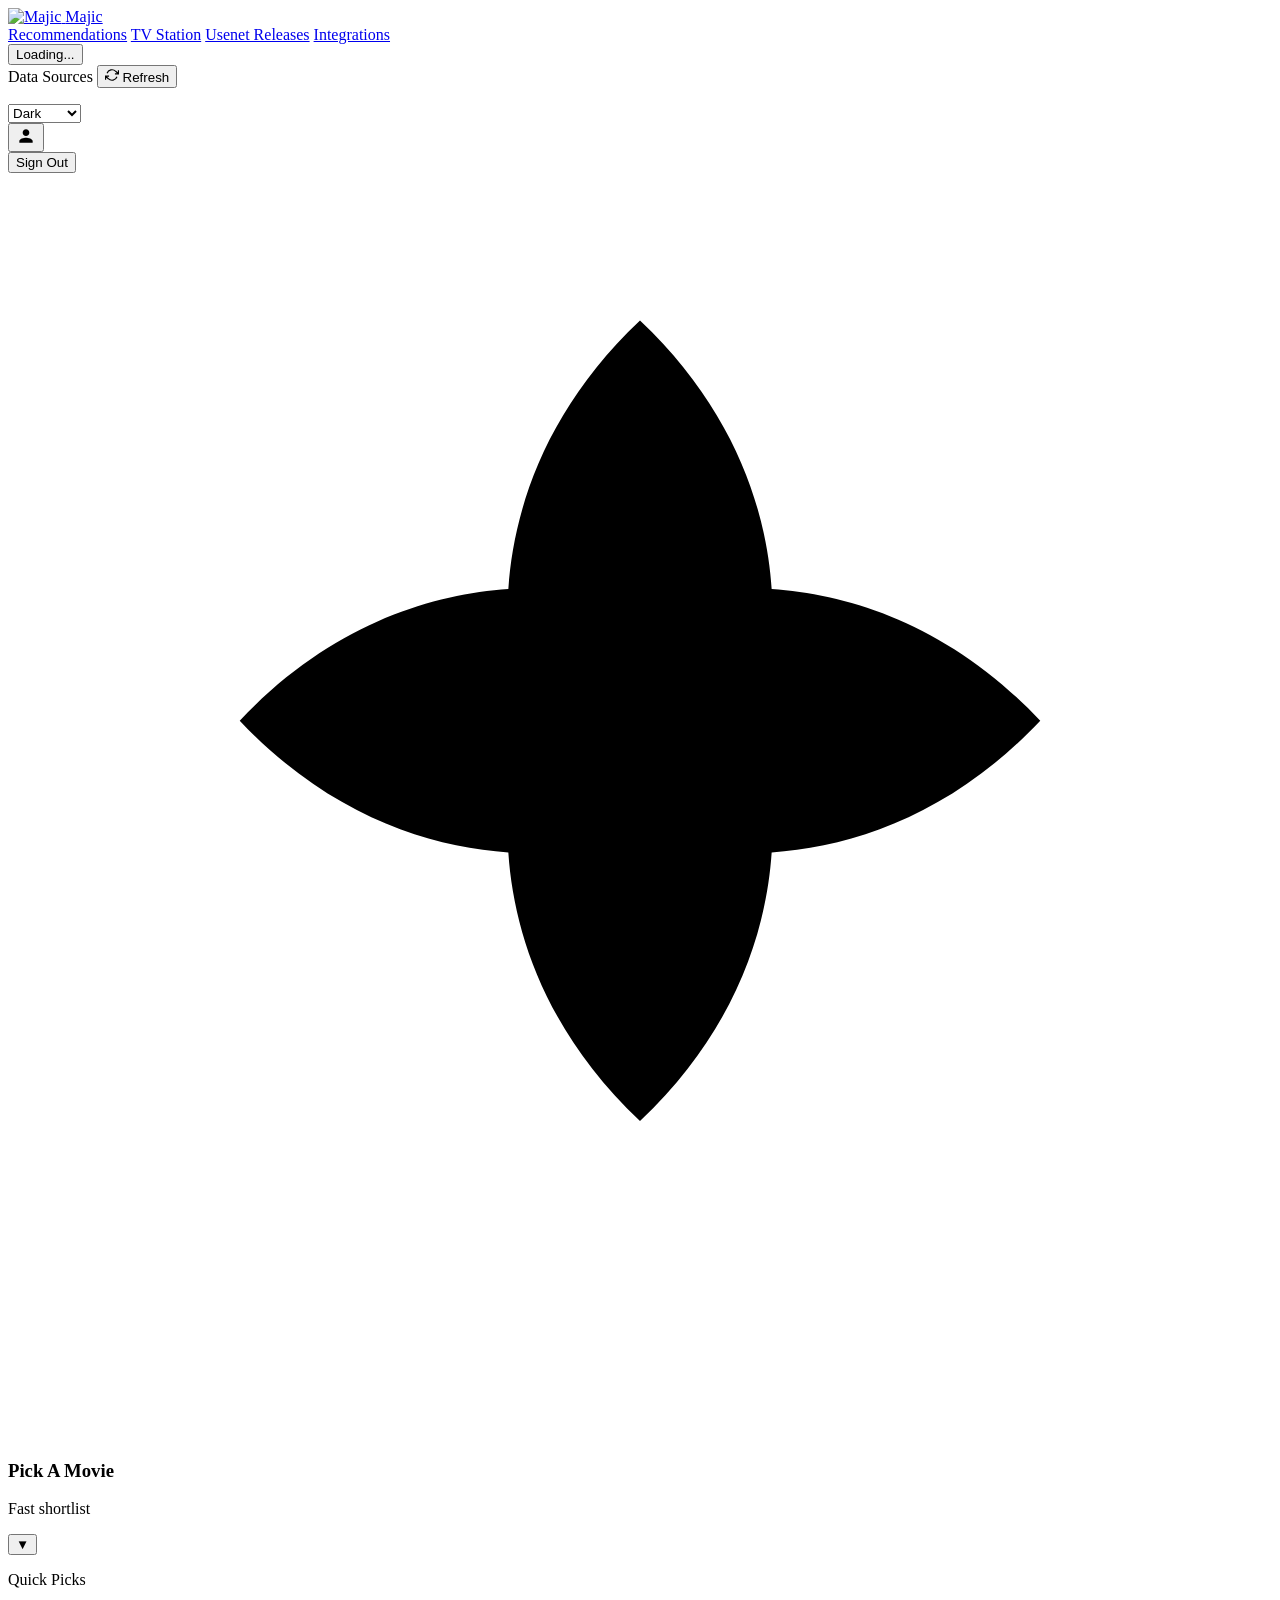
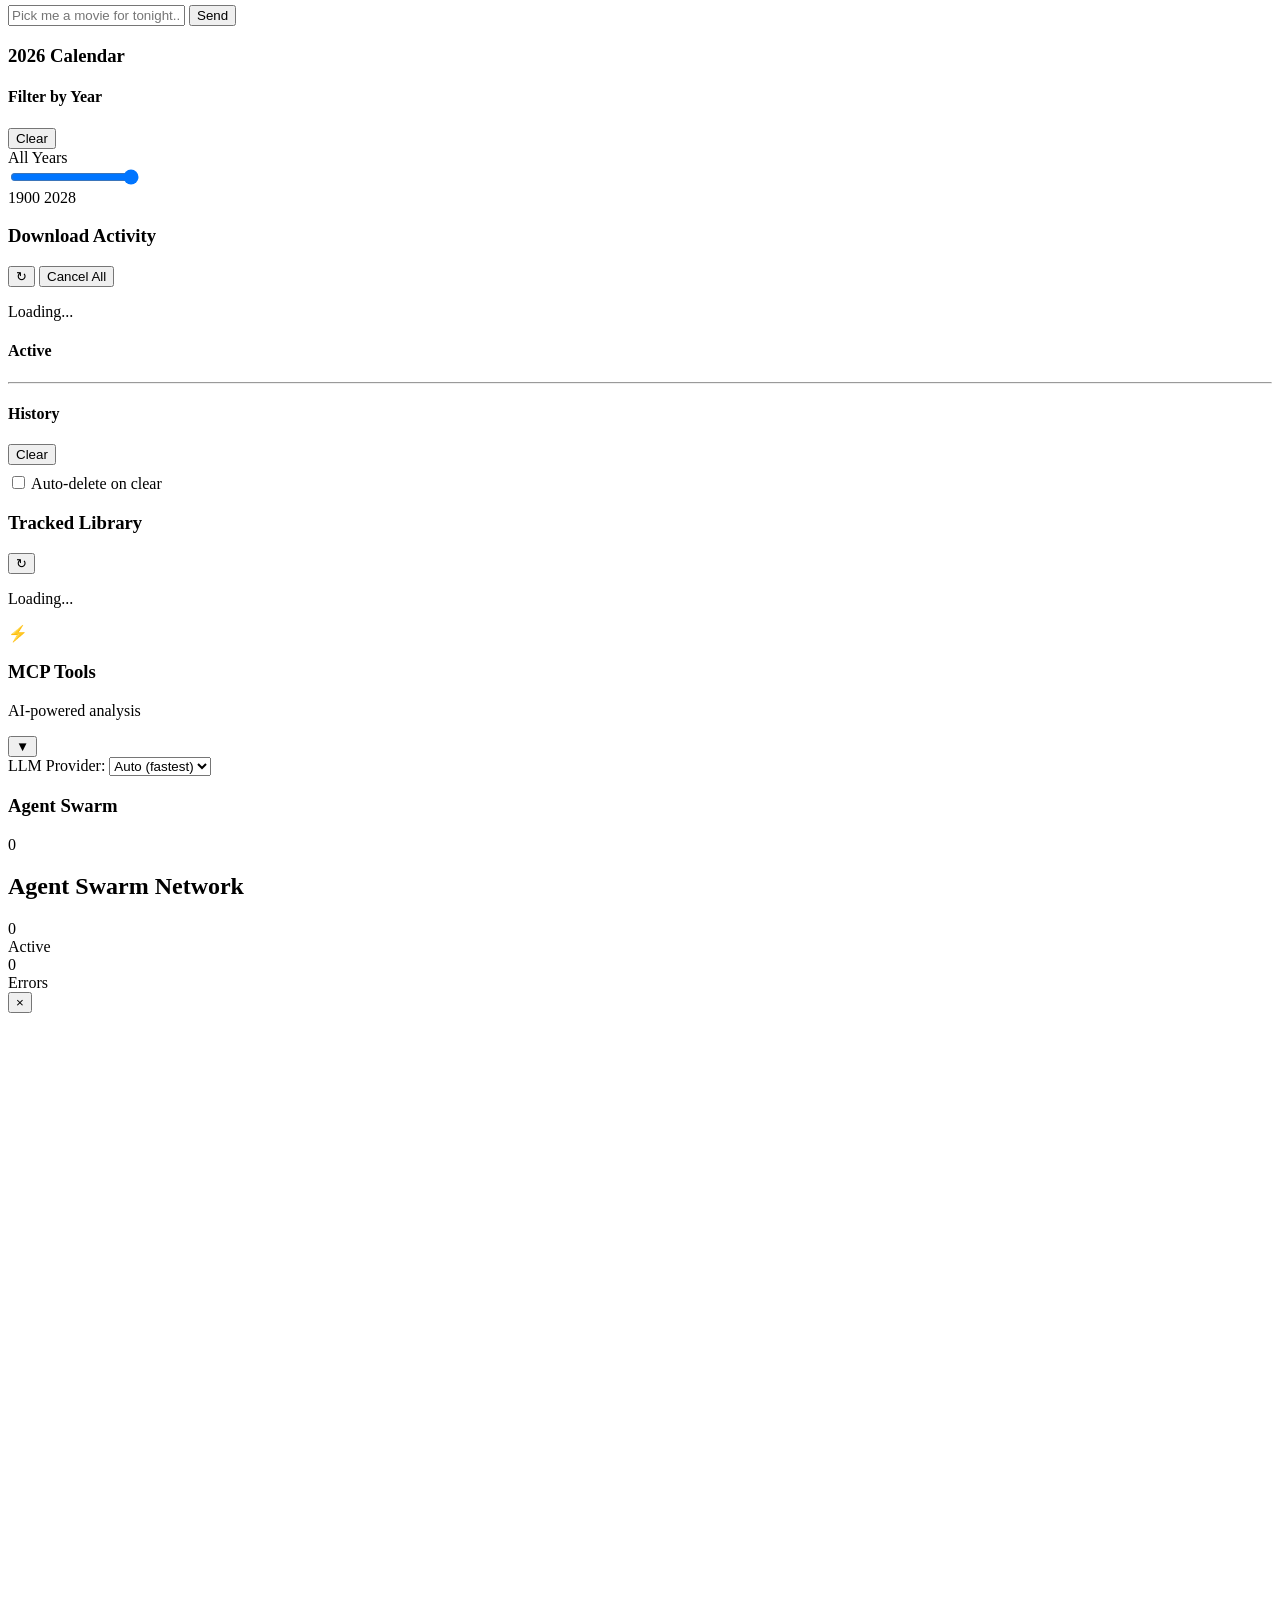
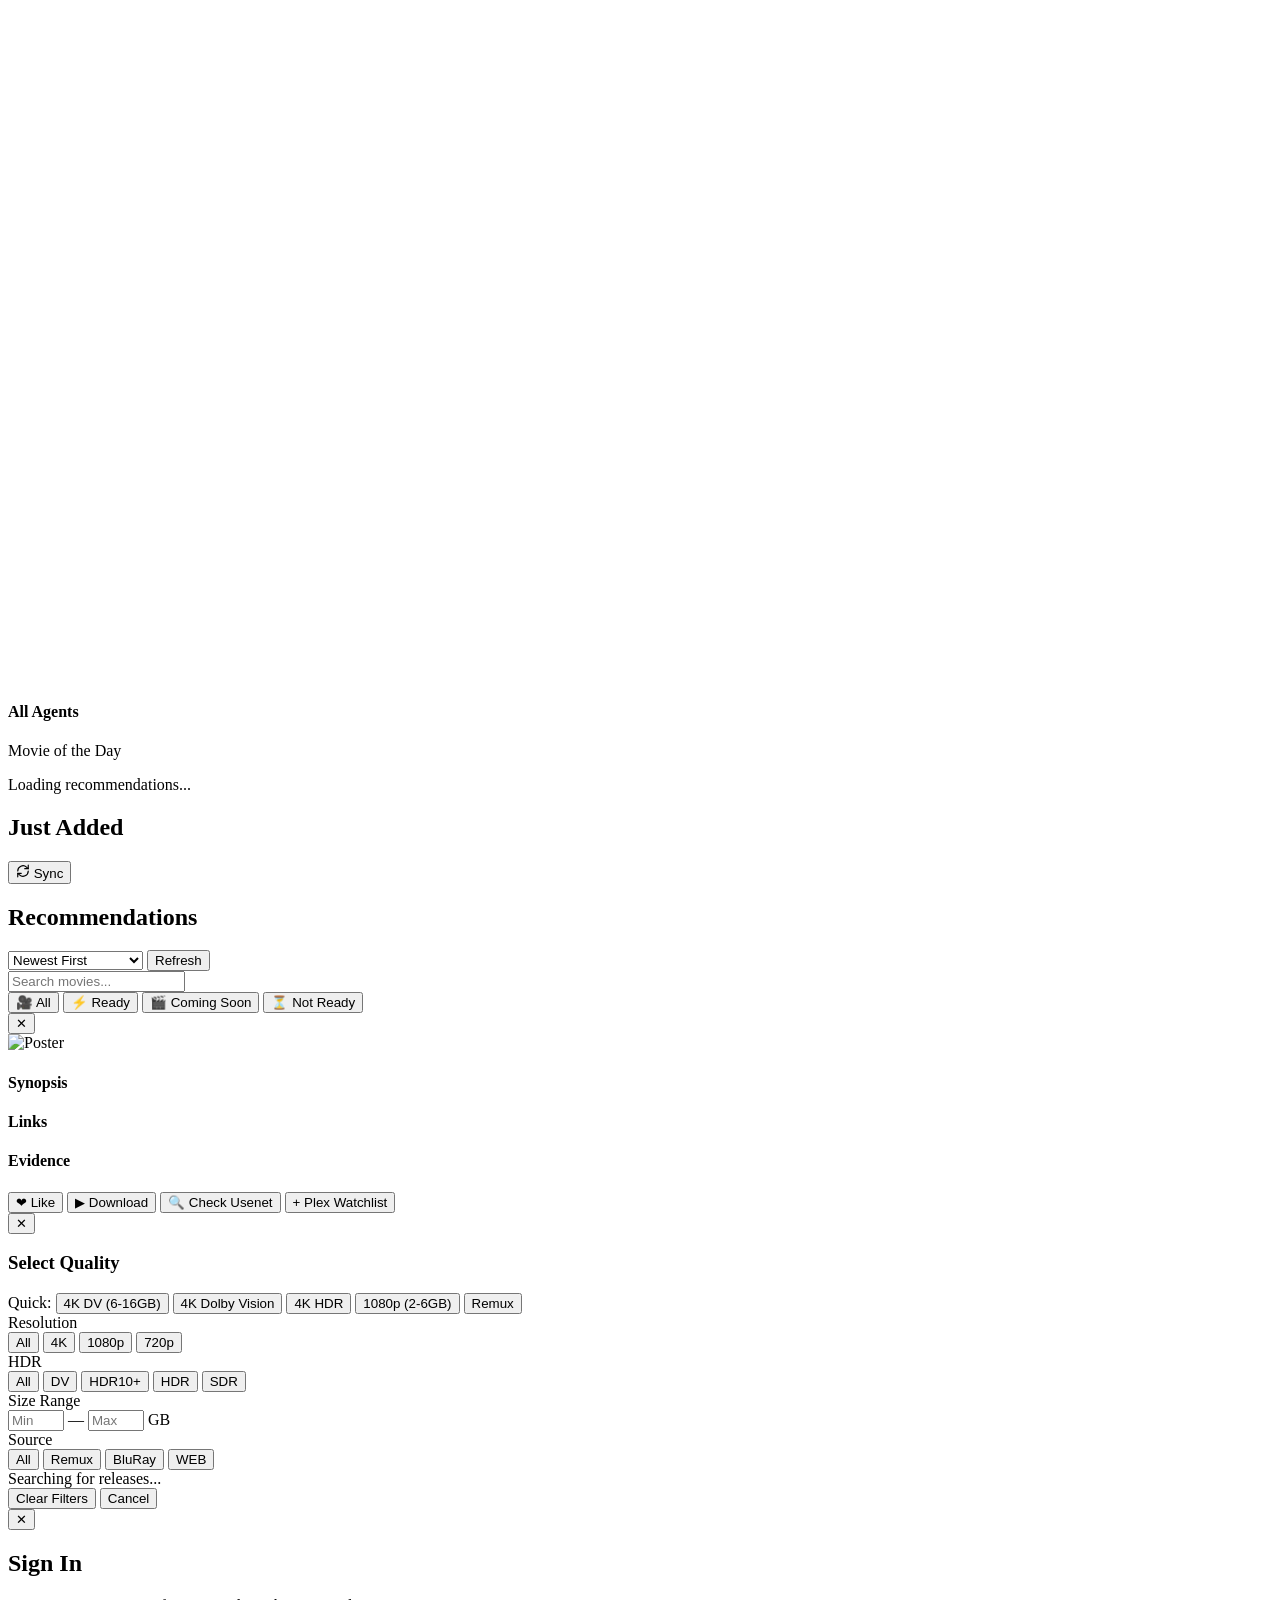
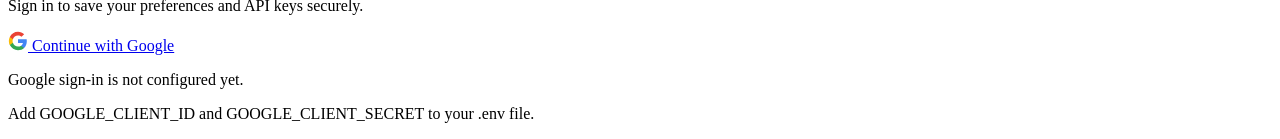
==== app/templates/index.html @ 938afbfc "Add quality selection modal and multi-source poster lookup - Download quality selection: show availa" ====
<!doctype html>
<html lang="en">
  <head>
    <meta charset="UTF-8" />
    <meta name="viewport" content="width=device-width, initial-scale=1.0" />
    <title>{{ app_title }}</title>
    <link rel="icon" type="image/svg+xml" href="/static/logo.svg?v=20260219e" />
    <link rel="preconnect" href="https://fonts.googleapis.com" />
    <link rel="preconnect" href="https://fonts.gstatic.com" crossorigin />
    <link
      href="https://fonts.googleapis.com/css2?family=Inter:wght@400;500;600;700&family=Sora:wght@400;600;700;800&family=Outfit:wght@400;500;600;700&display=swap"
      rel="stylesheet"
    />
    <link rel="stylesheet" href="/static/styles.css?v=20260228k" />
  </head>
  <body>
    <div class="app">
      <header class="nav">
        <a href="/" class="nav-brand">
          <img src="/static/logo.svg?v=20260219e" alt="Majic" class="brand-logo" />
          <span class="brand-text">Majic</span>
        </a>
        <nav class="nav-links">
          <a class="nav-link active" href="/">Recommendations</a>
          <a class="nav-link" href="/tv">TV Station</a>
          <a class="nav-link" href="/usenet">Usenet Releases</a>
          <a class="nav-link" href="/integrations">Integrations</a>
          <div class="data-freshness" id="data-freshness">
            <button class="freshness-chip" id="freshness-chip" type="button" title="Data status">
              <span class="freshness-dot"></span>
              <span class="freshness-label" id="freshness-label">Loading...</span>
            </button>
            <div class="freshness-dropdown hidden" id="freshness-dropdown">
              <div class="freshness-header">
                <span>Data Sources</span>
                <button class="btn btn-sm btn-ghost freshness-refresh-btn" id="freshness-refresh-btn" type="button" title="Refresh all data">
                  <svg viewBox="0 0 24 24" width="14" height="14" fill="none" stroke="currentColor" stroke-width="2">
                    <path d="M23 4v6h-6M1 20v-6h6M3.51 9a9 9 0 0114.85-3.36L23 10M1 14l4.64 4.36A9 9 0 0020.49 15"/>
                  </svg>
                  <span>Refresh</span>
                </button>
              </div>
              <ul class="freshness-sources" id="freshness-sources"></ul>
            </div>
          </div>
          <select class="theme-select" id="theme-select" aria-label="Theme">
            <option value="dark">Dark</option>
            <option value="midnight">Midnight</option>
            <option value="ocean">Ocean</option>
            <option value="forest">Forest</option>
            <option value="sunset">Sunset</option>
            <option value="light">Light</option>
            <option value="aurora">Aurora</option>
            <option value="ember">Ember</option>
            <option value="slate">Slate</option>
            <option value="noir">Noir</option>
            <option value="cobalt">Cobalt</option>
            <option value="rose">Rose</option>
            <option value="ice">Ice</option>
          </select>
          <div class="user-menu" id="user-menu">
            <button class="user-avatar-btn" id="login-btn" type="button" title="Sign In">
              <svg viewBox="0 0 24 24" width="20" height="20" fill="currentColor">
                <path d="M12 12c2.21 0 4-1.79 4-4s-1.79-4-4-4-4 1.79-4 4 1.79 4 4 4zm0 2c-2.67 0-8 1.34-8 4v2h16v-2c0-2.66-5.33-4-8-4z"/>
              </svg>
            </button>
            <div class="user-dropdown hidden" id="user-dropdown">
              <span class="user-name" id="user-name"></span>
              <button class="btn btn-ghost btn-sm" id="logout-btn" type="button">Sign Out</button>
            </div>
          </div>
        </nav>
      </header>

      <div id="radarr-status" class="status-banner"></div>
      <div id="api-stats" class="api-stats" hidden>
        <div class="api-stats-header">
          <span id="api-stats-text">Loading...</span>
          <span class="api-stats-legend">
            <span class="legend-item"><span class="pulse-dot done"></span> Loaded</span>
            <span class="legend-item"><span class="pulse-dot fetching"></span> Fetching</span>
            <span class="legend-item"><span class="pulse-dot failed"></span> Missing</span>
          </span>
        </div>
        <div id="api-stats-details" class="api-stats-details" hidden></div>
      </div>

      <div class="layout">
        <aside class="sidebar">
          <section class="card ai-chat-card" id="ai-chat-card">
            <div class="card-header ai-chat-header" id="ai-chat-toggle">
              <div class="ai-chat-title">
                <span class="ai-chat-icon" aria-hidden="true">
                  <svg viewBox="0 0 24 24" role="img" focusable="false">
                    <path d="M12 2.8c1.8 1.7 2.4 3.6 2.5 5.1 1.5.1 3.4.7 5.1 2.5-1.7 1.8-3.6 2.4-5.1 2.5-.1 1.5-.7 3.4-2.5 5.1-1.8-1.7-2.4-3.6-2.5-5.1-1.5-.1-3.4-.7-5.1-2.5 1.7-1.8 3.6-2.4 5.1-2.5.1-1.5.7-3.4 2.5-5.1Z" />
                  </svg>
                </span>
                <div class="ai-chat-heading">
                  <h3>Pick A Movie</h3>
                  <p>Fast shortlist</p>
                </div>
                <span id="ai-status" class="ai-status-badge"></span>
              </div>
              <button class="ai-chat-expand-btn" id="ai-expand-btn" type="button" title="Toggle chat">
                <span class="expand-icon">▼</span>
              </button>
            </div>
            <div class="ai-chat-body" id="ai-chat-body">
              <div class="ai-chat-suggestions-wrap">
                <p class="ai-suggestions-label">Quick Picks</p>
                <div id="ai-suggestion-chips" class="ai-suggestion-chips"></div>
              </div>
              <div id="ai-featured-movie" class="ai-featured-movie" hidden></div>
              <div id="ai-chat-messages" class="ai-chat-messages"></div>
              <div class="ai-chat-input-wrapper">
                <input type="text" id="ai-chat-input" class="ai-chat-input" placeholder="Pick me a movie for tonight..." />
                <button id="ai-chat-send" class="btn btn-primary btn-sm" type="button">Send</button>
              </div>
            </div>
          </section>

          <section class="card">
            <div class="card-header">
              <h3>2026 Calendar</h3>
            </div>
            <div id="release-calendar" class="calendar"></div>
          </section>

          <section class="discover-panel">
            <div id="mood-chips" class="mood-scroll"></div>

            <!-- Year Picker -->
            <div class="year-picker" id="year-picker">
              <div class="year-picker-header">
                <h4>Filter by Year</h4>
                <button type="button" id="clear-year-btn" class="btn btn-ghost btn-sm">Clear</button>
              </div>
              <div class="year-display" id="year-display">All Years</div>
              <div class="year-slider-wrap">
                <input type="range" id="year-slider" min="1900" max="2028" value="2028" step="1" />
                <div class="year-slider-labels">
                  <span>1900</span>
                  <span id="year-slider-max-label">2028</span>
                </div>
              </div>
            </div>

            <!-- Hidden inputs for compatibility -->
            <input id="year-from" type="hidden" />
            <input id="year-to" type="hidden" />
            <input id="min-score" type="hidden" value="0" />
            <input id="count" type="hidden" value="200" />
            <input id="genre-filter" type="hidden" />
            <div id="home-source-filters" style="display:none;"></div>
            <button id="clear-all-filters" type="button" style="display:none;"></button>
            <span id="score-display" style="display:none;">Any</span>
          </section>

          <section class="card">
            <div class="card-header">
              <h3>Download Activity</h3>
              <div class="header-actions">
                <button id="refresh-downloads" class="btn-icon" type="button" title="Refresh">
                  ↻
                </button>
                <button id="cancel-all-downloads" class="btn btn-danger btn-sm" type="button">Cancel All</button>
              </div>
            </div>

            <p id="download-health" class="meta">Loading...</p>

            <div id="disk-space-container" class="disk-space-container"></div>

            <h4>Active</h4>
            <ul id="active-downloads" class="download-list"></ul>

            <hr class="divider" />

            <div class="card-header" style="margin-bottom: 8px;">
              <h4>History</h4>
              <button id="clear-download-history" class="btn btn-ghost btn-sm" type="button">Clear</button>
            </div>

            <label class="checkbox-label" for="auto-delete-on-clear">
              <input id="auto-delete-on-clear" type="checkbox" />
              Auto-delete on clear
            </label>
            <ul id="download-history" class="download-list small"></ul>
          </section>

          <section class="card">
            <div class="card-header">
              <h3>Tracked Library</h3>
              <button id="refresh-monitored" class="btn-icon" type="button" title="Refresh">↻</button>
            </div>
            <p id="monitored-status" class="meta">Loading...</p>
            <ul id="monitored-list" class="download-list"></ul>
          </section>

          <section class="card mcp-card" id="mcp-card">
            <div class="card-header mcp-header" id="mcp-toggle">
              <div class="mcp-title">
                <span class="mcp-icon" aria-hidden="true">⚡</span>
                <div class="mcp-heading">
                  <h3>MCP Tools</h3>
                  <p class="mcp-subtitle">AI-powered analysis</p>
                </div>
                <span id="mcp-status" class="mcp-status-badge"></span>
              </div>
              <button class="mcp-expand-btn" id="mcp-expand-btn" type="button" title="Toggle MCP panel">
                <span class="expand-icon">▼</span>
              </button>
            </div>
            <div class="mcp-body" id="mcp-body">
              <div class="mcp-provider-row">
                <label for="mcp-provider-select">LLM Provider:</label>
                <select id="mcp-provider-select" class="mcp-provider-select">
                  <option value="auto">Auto (fastest)</option>
                </select>
              </div>
              <div class="mcp-tools-grid" id="mcp-tools-grid"></div>
              <div class="mcp-result" id="mcp-result" hidden>
                <div class="mcp-result-header">
                  <span class="mcp-result-title" id="mcp-result-title"></span>
                  <button type="button" class="mcp-result-close" id="mcp-result-close">×</button>
                </div>
                <div class="mcp-result-content" id="mcp-result-content"></div>
              </div>
            </div>
          </section>

          <!-- MCP Tool Modal -->
          <div class="mcp-modal" id="mcp-modal" hidden>
            <div class="mcp-modal-backdrop" id="mcp-modal-backdrop"></div>
            <div class="mcp-modal-dialog">
              <div class="mcp-modal-header">
                <span class="mcp-modal-icon" id="mcp-modal-icon"></span>
                <h3 id="mcp-modal-title"></h3>
                <button type="button" class="mcp-modal-close" id="mcp-modal-close">×</button>
              </div>
              <p class="mcp-modal-desc" id="mcp-modal-desc"></p>
              <form id="mcp-modal-form" class="mcp-modal-form">
                <div id="mcp-modal-params"></div>
                <div class="mcp-modal-actions">
                  <button type="button" class="btn btn-ghost" id="mcp-modal-cancel">Cancel</button>
                  <button type="submit" class="btn btn-primary" id="mcp-modal-submit">
                    <span class="mcp-submit-text">Run</span>
                    <span class="mcp-submit-spinner" hidden></span>
                  </button>
                </div>
              </form>
            </div>
          </div>

          <section class="card swarm-card" id="swarm-card">
            <div class="card-header">
              <h3>Agent Swarm</h3>
              <span class="swarm-count" id="swarm-count">0</span>
            </div>
            <div class="swarm-preview" id="swarm-preview"></div>
            <span id="generated-at" class="meta"></span>
          </section>
        </aside>

        <!-- Swarm Modal -->
        <div class="swarm-modal" id="swarm-modal">
          <div class="swarm-modal-backdrop" id="swarm-modal-backdrop"></div>
          <div class="swarm-modal-content">
            <div class="swarm-modal-header">
              <h2>Agent Swarm Network</h2>
              <div class="swarm-stats">
                <div class="stat">
                  <div class="stat-value success" id="swarm-success-count">0</div>
                  <div class="stat-label">Active</div>
                </div>
                <div class="stat">
                  <div class="stat-value error" id="swarm-error-count">0</div>
                  <div class="stat-label">Errors</div>
                </div>
              </div>
              <button class="swarm-modal-close" id="swarm-modal-close">&times;</button>
            </div>
            <div class="swarm-modal-body">
              <div class="swarm-visualization">
                <svg id="swarm-map" viewBox="0 0 800 800" role="img" aria-label="Agent swarm visualization"></svg>
              </div>
              <div class="swarm-agent-list">
                <h4>All Agents</h4>
                <div id="agent-log"></div>
              </div>
            </div>
          </div>
        </div>

        <main class="main">
          <div id="now-downloading" class="now-downloading hidden"></div>

          <section class="hero">
            <div class="hero-bg" id="hero-backdrop"></div>
            <div class="hero-content">
              <span class="hero-label">Movie of the Day</span>
              <div id="movie-day-content" class="hero-movie-content">
                <p class="meta">Loading recommendations...</p>
              </div>
            </div>
          </section>

          <!-- Just Added Section -->
          <section class="card just-added-section" id="just-added-section">
            <div class="card-header">
              <h2>Just Added</h2>
              <div class="header-actions">
                <span class="meta" id="just-added-date"></span>
                <button id="just-added-sync-btn" class="btn btn-sm btn-ghost" title="Sync now">
                  <svg class="sync-icon" width="14" height="14" viewBox="0 0 24 24" fill="none" stroke="currentColor" stroke-width="2" stroke-linecap="round" stroke-linejoin="round">
                    <path d="M21 2v6h-6"></path>
                    <path d="M3 12a9 9 0 0 1 15-6.7L21 8"></path>
                    <path d="M3 22v-6h6"></path>
                    <path d="M21 12a9 9 0 0 1-15 6.7L3 16"></path>
                  </svg>
                  <span class="sync-text">Sync</span>
                </button>
              </div>
            </div>
            <div id="just-added-grid" class="movie-grid movie-grid-small"></div>
          </section>

          <section class="card">
            <div class="card-header">
              <h2>Recommendations</h2>
              <span class="loading-indicator" id="rec-loading" style="display: none;">Loading...</span>
              <div class="header-actions">
                <select id="sort-select" class="theme-select" aria-label="Sort by">
                  <option value="year-desc" selected>Newest First</option>
                  <option value="random">Shuffle</option>
                  <option value="year-asc">Oldest First</option>
                  <option value="release-upcoming">Upcoming Soonest</option>
                  <option value="release-current">Released Newest</option>
                  <option value="score-desc">Score ↓</option>
                  <option value="score-asc">Score ↑</option>
                  <option value="title-asc">Title A–Z</option>
                  <option value="title-desc">Title Z–A</option>
                  <option value="rating-desc">Rating ↓</option>
                </select>
                <button id="refresh" class="btn btn-ghost" type="button">Refresh</button>
              </div>
            </div>

            <div class="search-wrapper search-main">
              <input id="movie-search" type="search" class="search-input" placeholder="Search movies..." autocomplete="off" />
              <div id="search-results" class="search-dropdown"></div>
            </div>

            <div class="availability-filters" id="availability-filters">
              <button type="button" class="availability-toggle active" data-filter="all">
                🎥 All
              </button>
              <button type="button" class="availability-toggle" data-filter="ready">
                <span class="toggle-icon">⚡</span>
                Ready
              </button>
              <button type="button" class="availability-toggle" data-filter="unreleased">
                <span class="toggle-icon">🎬</span>
                Coming Soon
              </button>
              <button type="button" class="availability-toggle" data-filter="unavailable">
                <span class="toggle-icon">⏳</span>
                Not Ready
              </button>
            </div>

            <div class="results-header" id="results-header">
              <span class="results-count" id="results-count"></span>
              <button type="button" class="load-all-btn" id="load-all-btn" style="display: none;">Load All</button>
            </div>

            <div id="recommendations" class="movie-grid"></div>
          </section>
        </main>
      </div>
    </div>

    <template id="rec-card-template">
      <article class="flip-card">
        <div class="flip-card-inner">
          <div class="flip-card-front">
            <img class="cover-image" alt="Movie poster" loading="lazy" />
            <div class="cover-fallback">
              <span class="cover-monogram">MV</span>
              <span class="cover-year">----</span>
            </div>
            <div class="flip-front-score score-badge score"></div>
            <div class="flip-front-overlay">
              <div class="flip-front-title title"></div>
              <p class="flip-front-meta meta"></p>
              <div class="source-origin front-source-origin"></div>
            </div>
          </div>
          <div class="flip-card-back">
            <div class="flip-back-header">
              <div class="title clickable-title"></div>
              <div class="score-badge score back-score"></div>
            </div>
            <p class="meta back-meta"></p>
            <div class="source-origin back-source-origin"></div>
            <ul class="source-links"></ul>
            <div class="back-text-scroll">
              <p class="explanation"></p>
              <ul class="back-dates"></ul>
              <p class="overview"></p>
              <ul class="reasons"></ul>
            </div>
            <div class="movie-actions">
              <button type="button" class="btn btn-success like">❤ Like</button>
              <button type="button" class="btn btn-ghost download">▶ Download</button>
            </div>
          </div>
        </div>
      </article>
    </template>

    <div id="movie-modal" class="modal hidden" aria-hidden="true">
      <div class="modal-backdrop"></div>
      <div class="modal-dialog">
        <button class="modal-close" type="button" aria-label="Close">✕</button>
        <div class="modal-body">
          <div class="modal-poster">
            <img id="modal-poster-img" alt="Poster" />
          </div>
          <div class="modal-content">
            <h2 id="modal-title"></h2>
            <p id="modal-meta" class="meta"></p>
            <div id="modal-score" class="hero-score"></div>
            <div id="modal-highlights" class="modal-highlights"></div>

            <h4>Synopsis</h4>
            <p id="modal-overview" class="hero-summary"></p>

            <h4>Links</h4>
            <div id="modal-source-links" class="link-buttons modal-source-buttons"></div>

            <h4>Evidence</h4>
            <ul id="modal-evidence" class="modal-evidence"></ul>

            <div class="modal-actions">
              <button id="modal-like" class="btn btn-success" type="button">❤ Like</button>
              <button id="modal-download" class="btn btn-ghost" type="button">▶ Download</button>
              <button id="modal-check-usenet" class="btn btn-ghost btn-check" type="button">🔍 Check Usenet</button>
              <button id="modal-plex-watchlist" class="btn btn-ghost btn-plex" type="button">+ Plex Watchlist</button>
              <button id="modal-delete" class="btn btn-ghost btn-danger" type="button" style="display:none;">🗑 Delete</button>
            </div>
          </div>
        </div>
      </div>
    </div>

    <!-- Quality Selection Modal -->
    <div id="quality-modal" class="modal hidden" aria-hidden="true">
      <div class="modal-backdrop"></div>
      <div class="modal-dialog quality-modal-content">
        <button class="modal-close" type="button" aria-label="Close">✕</button>
        <div class="modal-body">
          <div class="quality-modal-header">
            <div>
              <h3 id="quality-modal-title" class="quality-modal-title">Select Quality</h3>
              <p id="quality-modal-subtitle" class="quality-modal-subtitle"></p>
            </div>
          </div>

          <!-- Quality Presets -->
          <div class="quality-presets">
            <span class="quality-presets-label">Quick:</span>
            <button type="button" class="quality-preset-btn" data-preset="4k-dv-small">4K DV (6-16GB)</button>
            <button type="button" class="quality-preset-btn" data-preset="4k-dv">4K Dolby Vision</button>
            <button type="button" class="quality-preset-btn" data-preset="4k-hdr">4K HDR</button>
            <button type="button" class="quality-preset-btn" data-preset="1080p-small">1080p (2-6GB)</button>
            <button type="button" class="quality-preset-btn" data-preset="remux">Remux</button>
          </div>

          <!-- Quality Filters -->
          <div class="quality-filters">
            <div class="quality-filter-row">
              <div class="quality-filter-group">
                <label>Resolution</label>
                <div class="quality-filter-buttons" id="quality-res-filter">
                  <button type="button" class="quality-filter-btn active" data-value="all">All</button>
                  <button type="button" class="quality-filter-btn" data-value="2160p">4K</button>
                  <button type="button" class="quality-filter-btn" data-value="1080p">1080p</button>
                  <button type="button" class="quality-filter-btn" data-value="720p">720p</button>
                </div>
              </div>
              <div class="quality-filter-group">
                <label>HDR</label>
                <div class="quality-filter-buttons" id="quality-hdr-filter">
                  <button type="button" class="quality-filter-btn active" data-value="all">All</button>
                  <button type="button" class="quality-filter-btn" data-value="dv">DV</button>
                  <button type="button" class="quality-filter-btn" data-value="hdr10plus">HDR10+</button>
                  <button type="button" class="quality-filter-btn" data-value="hdr">HDR</button>
                  <button type="button" class="quality-filter-btn" data-value="sdr">SDR</button>
                </div>
              </div>
            </div>
            <div class="quality-filter-row">
              <div class="quality-filter-group quality-filter-size">
                <label>Size Range</label>
                <div class="quality-size-inputs">
                  <input type="number" id="quality-size-min" placeholder="Min" min="0" max="500" step="1" />
                  <span class="quality-size-separator">—</span>
                  <input type="number" id="quality-size-max" placeholder="Max" min="0" max="500" step="1" />
                  <span class="quality-size-unit">GB</span>
                </div>
              </div>
              <div class="quality-filter-group">
                <label>Source</label>
                <div class="quality-filter-buttons" id="quality-source-filter">
                  <button type="button" class="quality-filter-btn active" data-value="all">All</button>
                  <button type="button" class="quality-filter-btn" data-value="remux">Remux</button>
                  <button type="button" class="quality-filter-btn" data-value="bluray">BluRay</button>
                  <button type="button" class="quality-filter-btn" data-value="web">WEB</button>
                </div>
              </div>
            </div>
          </div>

          <div id="quality-releases-container">
            <div class="quality-loading">Searching for releases...</div>
          </div>
          <div class="quality-modal-footer">
            <div id="quality-footer-info" class="quality-footer-info"></div>
            <div class="quality-footer-actions">
              <button id="quality-clear-filters" class="quality-cancel-btn" type="button">Clear Filters</button>
              <button id="quality-cancel-btn" class="quality-cancel-btn" type="button">Cancel</button>
            </div>
          </div>
        </div>
      </div>
    </div>

    <!-- Login Modal -->
    <div id="login-modal" class="modal hidden" aria-hidden="true">
      <div class="modal-backdrop"></div>
      <div class="modal-dialog modal-sm">
        <button class="modal-close" type="button" aria-label="Close">✕</button>
        <div class="modal-body login-modal-body">
          <h2>Sign In</h2>
          <p class="meta">Sign in to save your preferences and API keys securely.</p>

          <div id="google-login-section" class="login-section">
            <a href="/api/auth/google/login" class="btn btn-google">
              <svg viewBox="0 0 24 24" width="20" height="20">
                <path fill="#4285F4" d="M22.56 12.25c0-.78-.07-1.53-.2-2.25H12v4.26h5.92c-.26 1.37-1.04 2.53-2.21 3.31v2.77h3.57c2.08-1.92 3.28-4.74 3.28-8.09z"/>
                <path fill="#34A853" d="M12 23c2.97 0 5.46-.98 7.28-2.66l-3.57-2.77c-.98.66-2.23 1.06-3.71 1.06-2.86 0-5.29-1.93-6.16-4.53H2.18v2.84C3.99 20.53 7.7 23 12 23z"/>
                <path fill="#FBBC05" d="M5.84 14.09c-.22-.66-.35-1.36-.35-2.09s.13-1.43.35-2.09V7.07H2.18C1.43 8.55 1 10.22 1 12s.43 3.45 1.18 4.93l2.85-2.22.81-.62z"/>
                <path fill="#EA4335" d="M12 5.38c1.62 0 3.06.56 4.21 1.64l3.15-3.15C17.45 2.09 14.97 1 12 1 7.7 1 3.99 3.47 2.18 7.07l3.66 2.84c.87-2.6 3.3-4.53 6.16-4.53z"/>
              </svg>
              Continue with Google
            </a>
          </div>

          <div id="google-not-configured" class="login-section hidden">
            <p class="meta">Google sign-in is not configured yet.</p>
            <p class="meta">Add GOOGLE_CLIENT_ID and GOOGLE_CLIENT_SECRET to your .env file.</p>
          </div>
        </div>
      </div>
    </div>

    <script src="/static/app.js?v=20260228k" defer></script>
  </body>
</html>
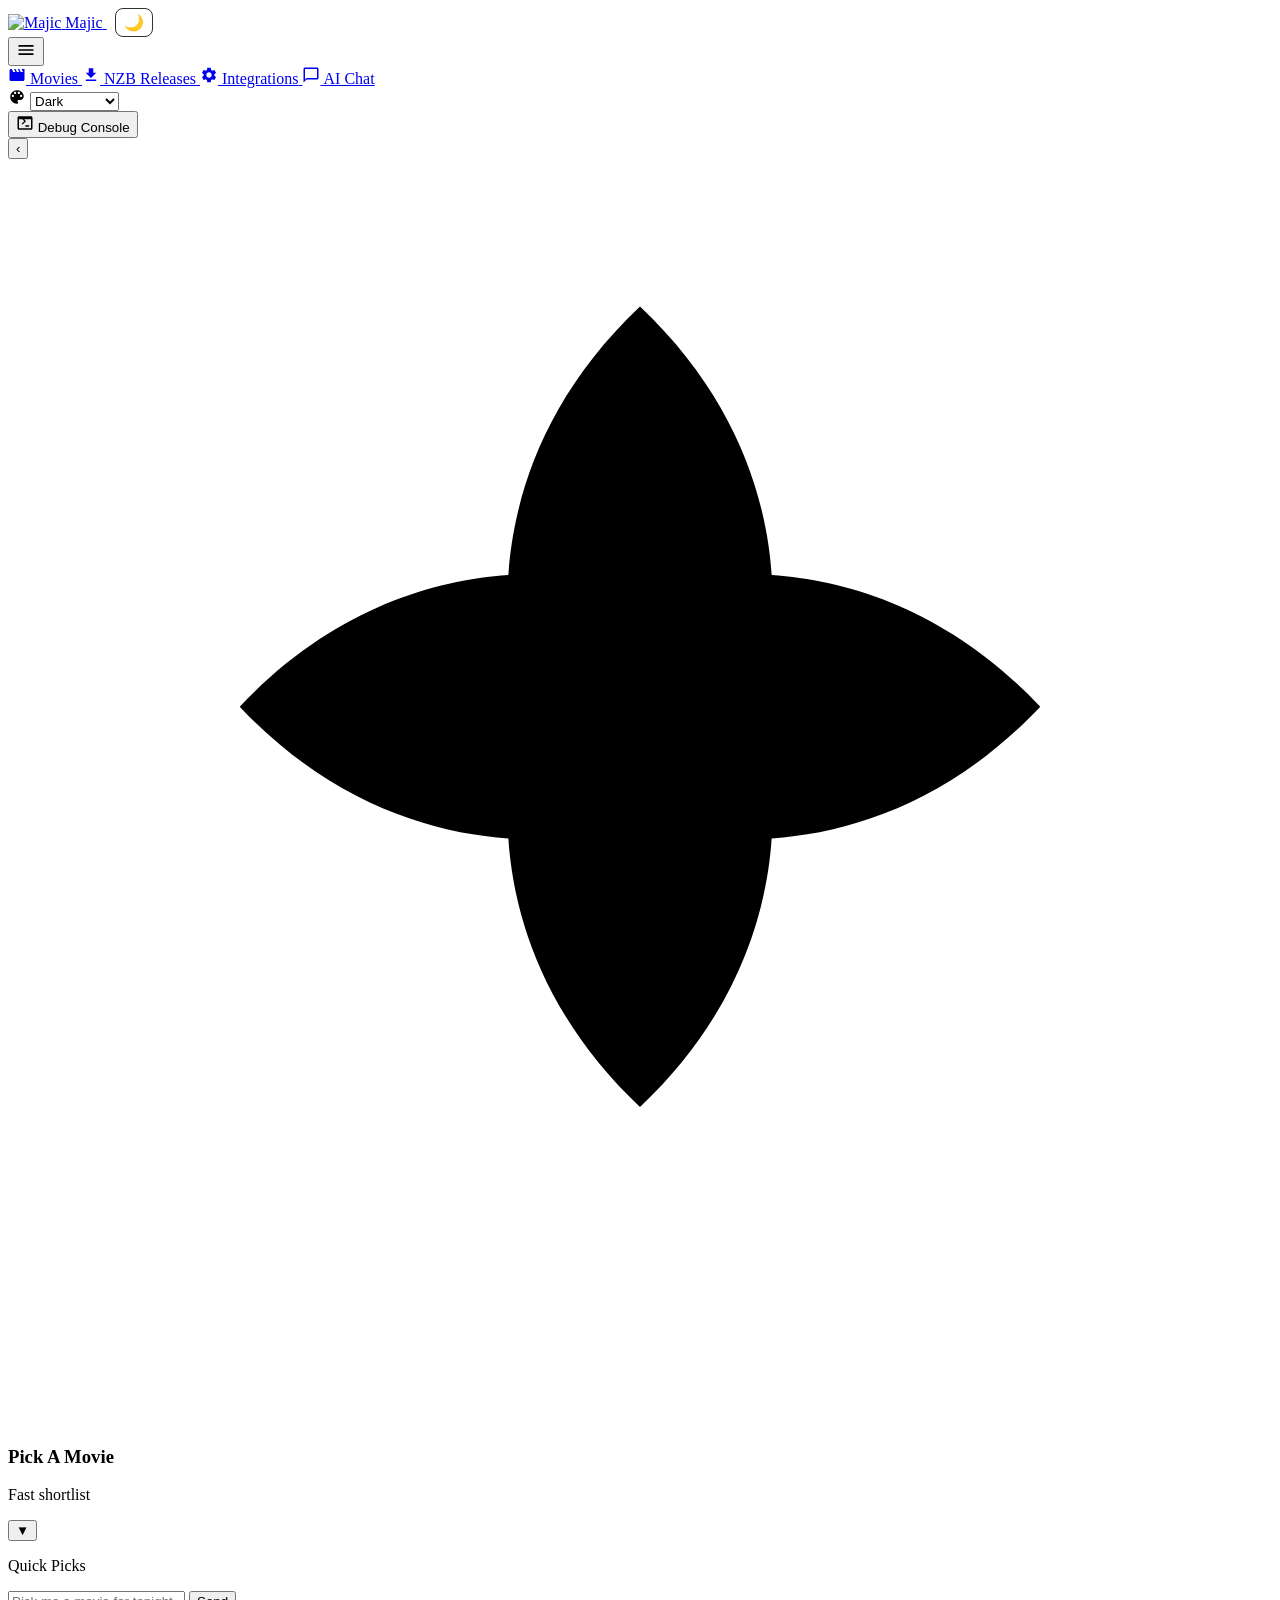
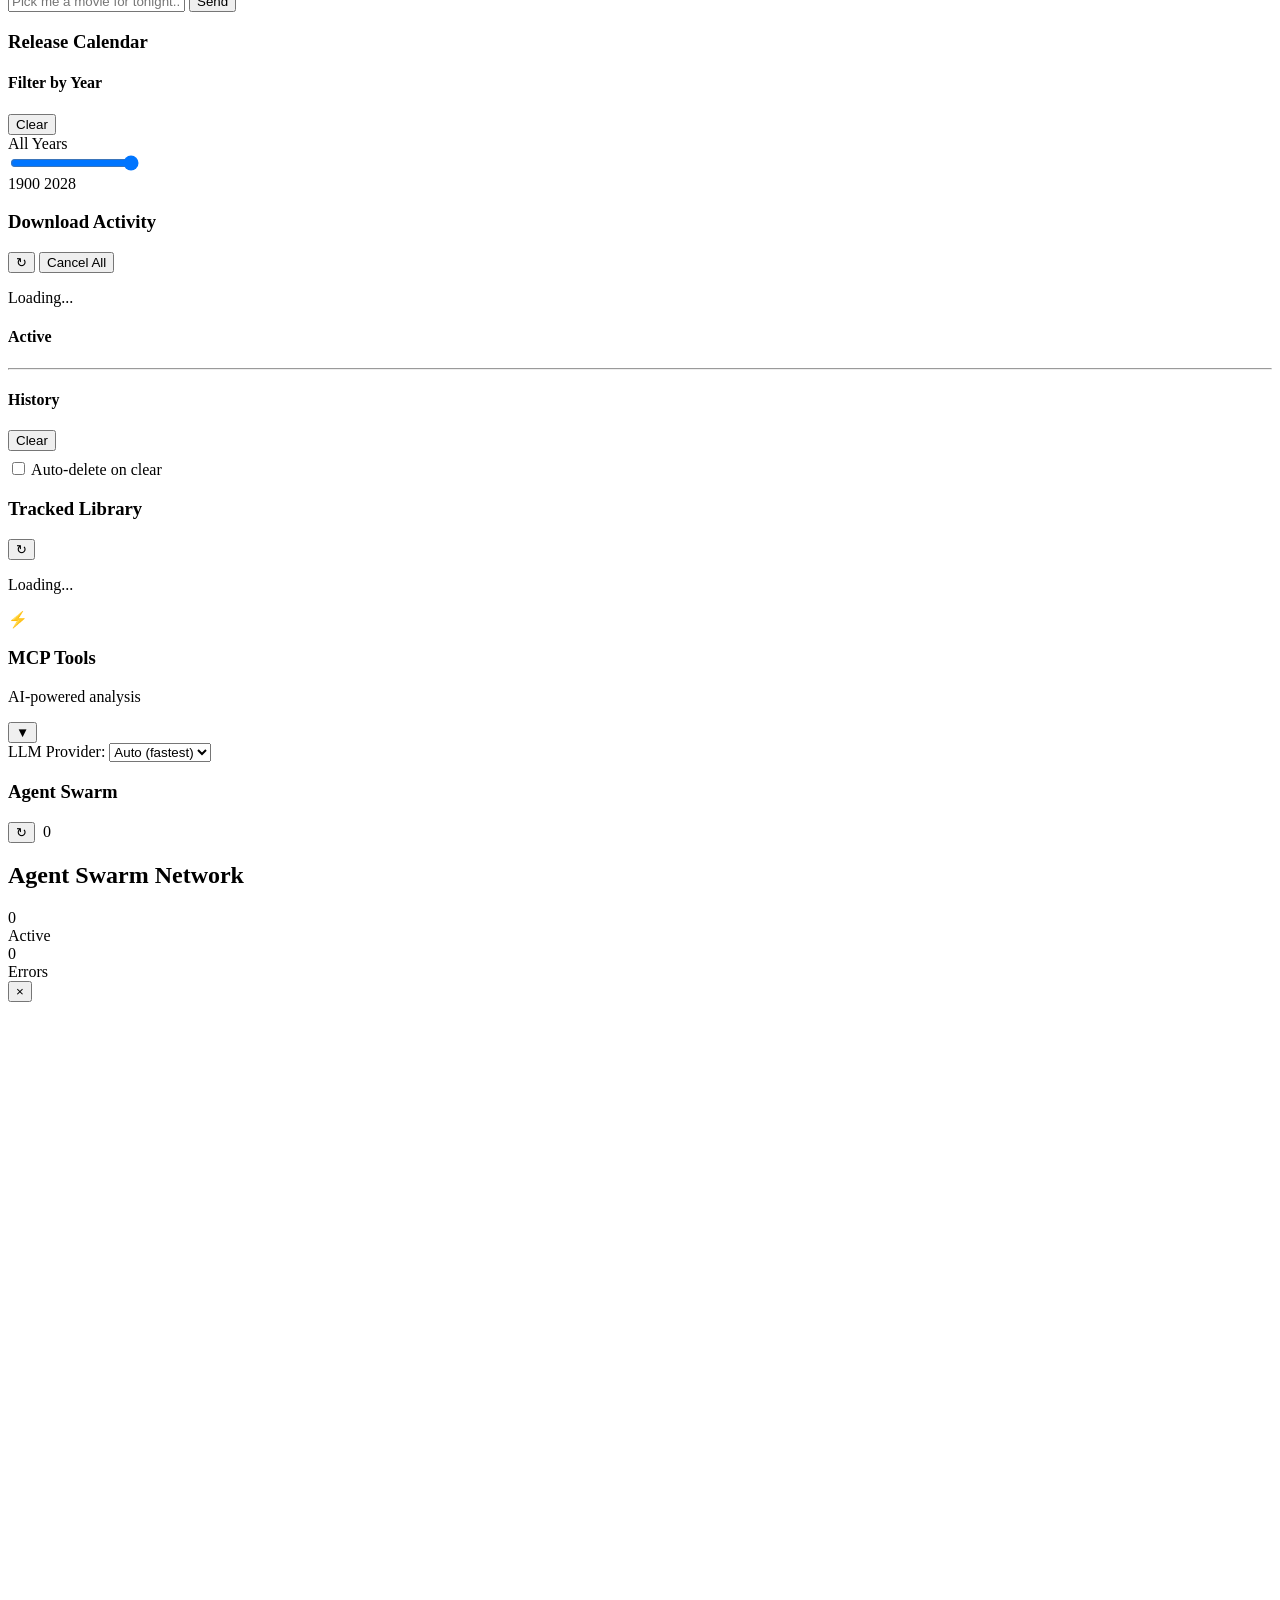
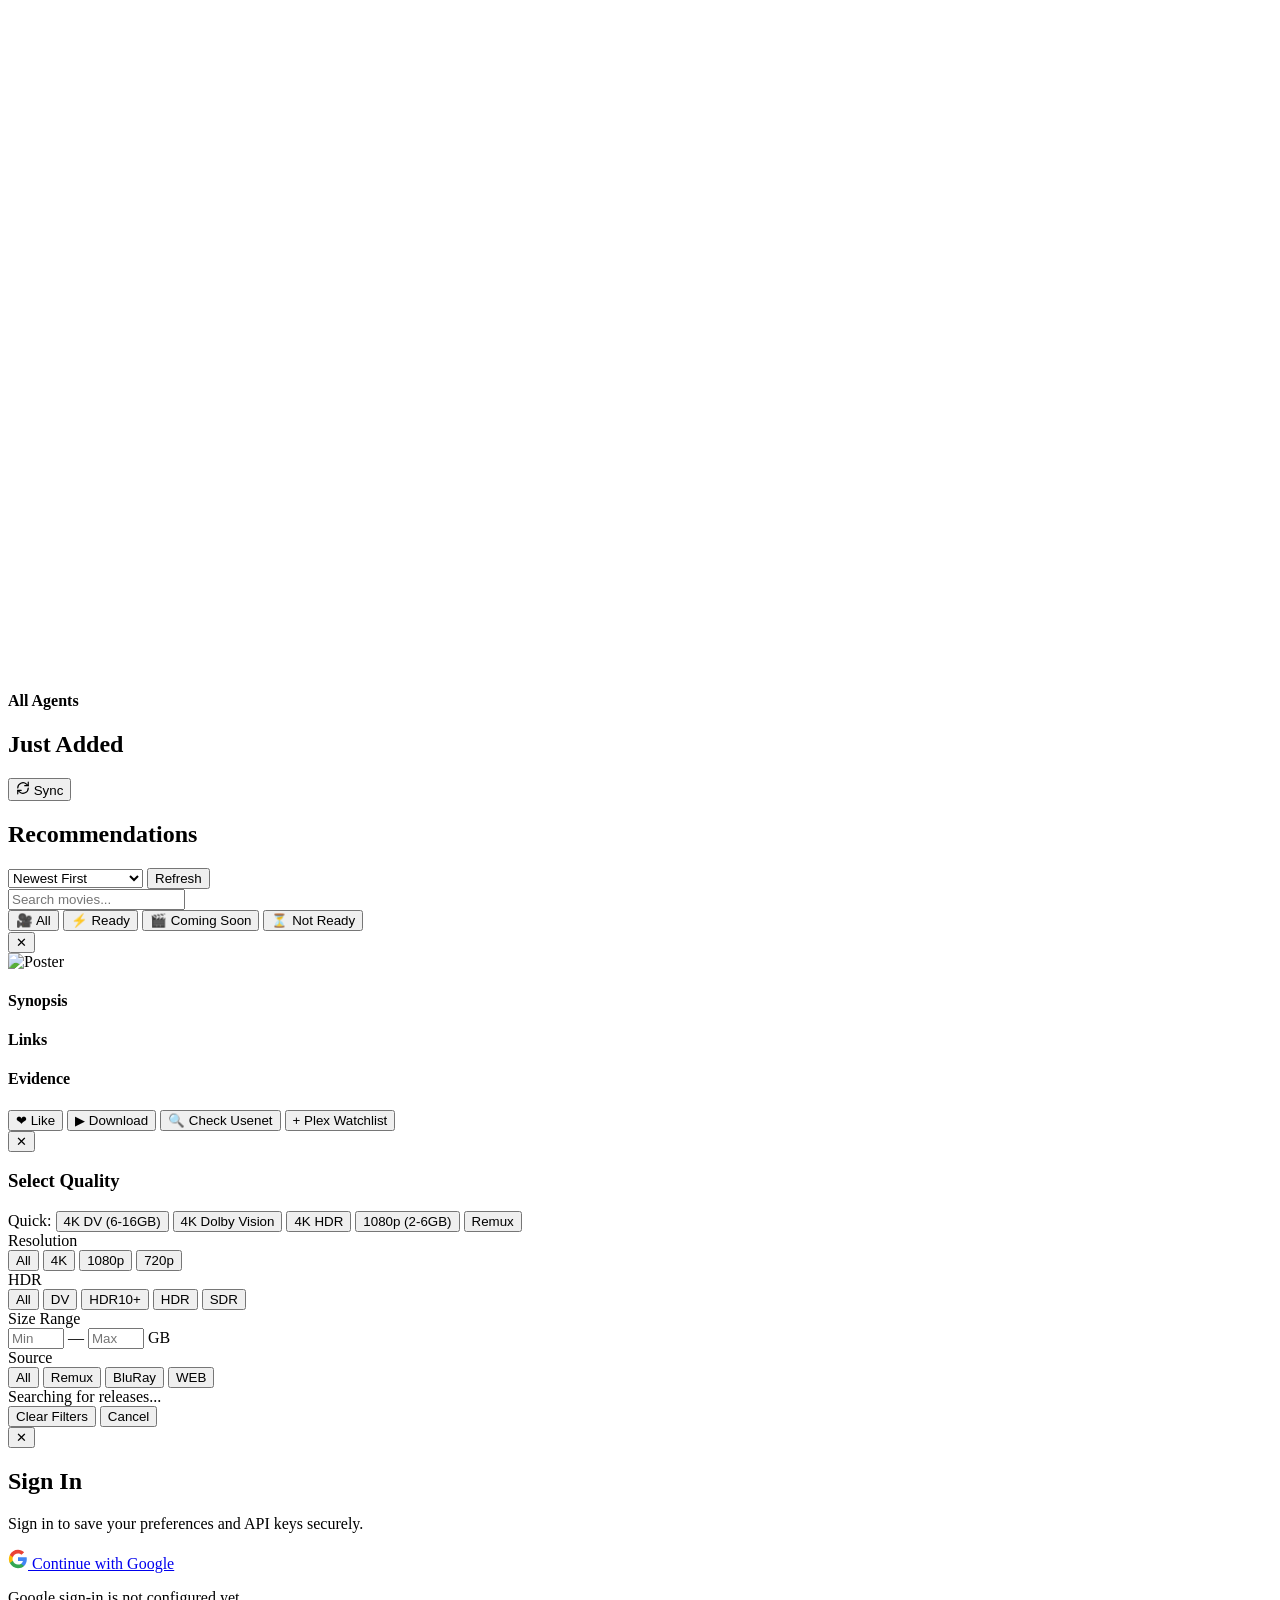
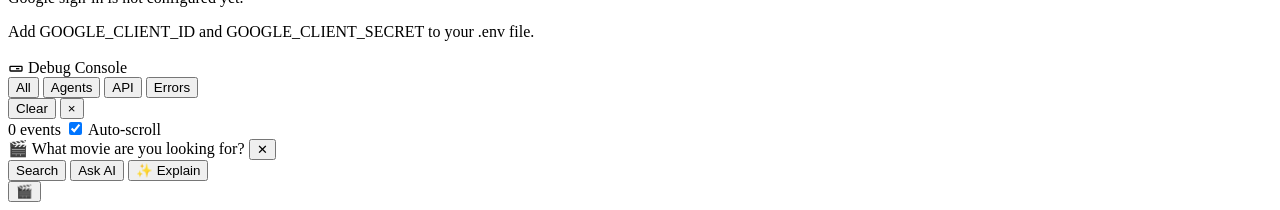
==== commit a29a1e98: "Add major features: poster improvements, backup/restore, notifications, Trakt, PWA, dark/light mode," ====
--- a/app/templates/index.html
+++ b/app/templates/index.html
@@ -11,65 +11,91 @@
       href="https://fonts.googleapis.com/css2?family=Inter:wght@400;500;600;700&family=Sora:wght@400;600;700;800&family=Outfit:wght@400;500;600;700&display=swap"
       rel="stylesheet"
     />
-    <link rel="stylesheet" href="/static/styles.css?v=20260228k" />
+    <link rel="stylesheet" href="/static/styles.css?v=20260322a" />
+    <link rel="manifest" href="/static/manifest.json" />
+    <meta name="theme-color" content="#7c3aed" />
+    <meta name="apple-mobile-web-app-capable" content="yes" />
+    <meta name="apple-mobile-web-app-status-bar-style" content="black-translucent" />
+    <meta name="apple-mobile-web-app-title" content="Majic" />
+    <link rel="apple-touch-icon" href="/static/logo.svg" />
   </head>
   <body>
     <div class="app">
       <header class="nav">
-        <a href="/" class="nav-brand">
-          <img src="/static/logo.svg?v=20260219e" alt="Majic" class="brand-logo" />
-          <span class="brand-text">Majic</span>
-        </a>
-        <nav class="nav-links">
-          <a class="nav-link active" href="/">Recommendations</a>
-          <a class="nav-link" href="/tv">TV Station</a>
-          <a class="nav-link" href="/usenet">Usenet Releases</a>
-          <a class="nav-link" href="/integrations">Integrations</a>
-          <div class="data-freshness" id="data-freshness">
-            <button class="freshness-chip" id="freshness-chip" type="button" title="Data status">
-              <span class="freshness-dot"></span>
-              <span class="freshness-label" id="freshness-label">Loading...</span>
+        <div class="nav-top">
+          <a href="/" class="nav-brand">
+            <img src="/static/logo.svg?v=20260219e" alt="Majic" class="brand-logo" />
+            <span class="brand-text">Majic</span>
+          </a>
+          <span id="nav-ai-provider" class="nav-ai-provider-pill" title="Active AI provider"></span>
+          <button id="theme-mode-btn" type="button" title="Toggle dark/light mode" style="background:none;border:1px solid var(--border,#333);border-radius:8px;padding:4px 8px;cursor:pointer;color:var(--text,#fff);font-size:16px;margin-left:8px">☀️</button>
+        </div>
+        <div class="nav-menu" id="nav-menu">
+          <button class="nav-menu-btn" id="nav-menu-btn" type="button">
+            <svg viewBox="0 0 24 24" width="20" height="20" fill="currentColor"><path d="M3 18h18v-2H3v2zm0-5h18v-2H3v2zm0-7v2h18V6H3z"/></svg>
+          </button>
+          <div class="nav-dropdown" id="nav-dropdown">
+            <a class="nav-dropdown-item active" href="/">
+              <svg viewBox="0 0 24 24" width="18" height="18" fill="currentColor"><path d="M18 4l2 4h-3l-2-4h-2l2 4h-3l-2-4H8l2 4H7L5 4H4c-1.1 0-1.99.9-1.99 2L2 18c0 1.1.9 2 2 2h16c1.1 0 2-.9 2-2V4h-4z"/></svg>
+              <span>Movies</span>
+            </a>
+            <a class="nav-dropdown-item" href="/usenet">
+              <svg viewBox="0 0 24 24" width="18" height="18" fill="currentColor"><path d="M19 9h-4V3H9v6H5l7 7 7-7zM5 18v2h14v-2H5z"/></svg>
+              <span>NZB Releases</span>
+            </a>
+            <a class="nav-dropdown-item" href="/integrations">
+              <svg viewBox="0 0 24 24" width="18" height="18" fill="currentColor"><path d="M19.14 12.94c.04-.31.06-.63.06-.94 0-.31-.02-.63-.06-.94l2.03-1.58c.18-.14.23-.41.12-.61l-1.92-3.32c-.12-.22-.37-.29-.59-.22l-2.39.96c-.5-.38-1.03-.7-1.62-.94l-.36-2.54c-.04-.24-.24-.41-.48-.41h-3.84c-.24 0-.43.17-.47.41l-.36 2.54c-.59.24-1.13.57-1.62.94l-2.39-.96c-.22-.08-.47 0-.59.22L2.74 8.87c-.12.21-.08.47.12.61l2.03 1.58c-.04.31-.06.63-.06.94s.02.63.06.94l-2.03 1.58c-.18.14-.23.41-.12.61l1.92 3.32c.12.22.37.29.59.22l2.39-.96c.5.38 1.03.7 1.62.94l.36 2.54c.05.24.24.41.48.41h3.84c.24 0 .44-.17.47-.41l.36-2.54c.59-.24 1.13-.56 1.62-.94l2.39.96c.22.08.47 0 .59-.22l1.92-3.32c.12-.22.07-.47-.12-.61l-2.01-1.58zM12 15.6c-1.98 0-3.6-1.62-3.6-3.6s1.62-3.6 3.6-3.6 3.6 1.62 3.6 3.6-1.62 3.6-3.6 3.6z"/></svg>
+              <span>Integrations</span>
+            </a>
+            <a class="nav-dropdown-item" href="/chat">
+              <svg viewBox="0 0 24 24" width="18" height="18" fill="currentColor"><path d="M20 2H4c-1.1 0-2 .9-2 2v18l4-4h14c1.1 0 2-.9 2-2V4c0-1.1-.9-2-2-2zm0 14H6l-2 2V4h16v12z"/></svg>
+              <span>AI Chat</span>
+            </a>
+            <div class="nav-dropdown-divider"></div>
+            <div class="nav-dropdown-item theme-row">
+              <svg viewBox="0 0 24 24" width="18" height="18" fill="currentColor"><path d="M12 3c-4.97 0-9 4.03-9 9s4.03 9 9 9c.83 0 1.5-.67 1.5-1.5 0-.39-.15-.74-.39-1.01-.23-.26-.38-.61-.38-.99 0-.83.67-1.5 1.5-1.5H16c2.76 0 5-2.24 5-5 0-4.42-4.03-8-9-8zm-5.5 9c-.83 0-1.5-.67-1.5-1.5S5.67 9 6.5 9 8 9.67 8 10.5 7.33 12 6.5 12zm3-4C8.67 8 8 7.33 8 6.5S8.67 5 9.5 5s1.5.67 1.5 1.5S10.33 8 9.5 8zm5 0c-.83 0-1.5-.67-1.5-1.5S13.67 5 14.5 5s1.5.67 1.5 1.5S15.33 8 14.5 8zm3 4c-.83 0-1.5-.67-1.5-1.5S16.67 9 17.5 9s1.5.67 1.5 1.5-.67 1.5-1.5 1.5z"/></svg>
+              <select class="theme-select-inline" id="theme-select" aria-label="Theme">
+                <option value="dark">Dark</option>
+                <option value="midnight">Midnight</option>
+                <option value="ocean">Ocean</option>
+                <option value="forest">Forest</option>
+                <option value="sunset">Sunset</option>
+                <option value="light">Light</option>
+                <option value="aurora">Aurora</option>
+                <option value="ember">Ember</option>
+                <option value="slate">Slate</option>
+                <option value="noir">Noir</option>
+                <option value="cobalt">Cobalt</option>
+                <option value="rose">Rose</option>
+                <option value="ice">Ice</option>
+                <option value="neon">⚡ Neon</option>
+                <option value="vintage">📽 Vintage</option>
+                <option value="cinema">🎭 Cinema</option>
+              </select>
+            </div>
+            <div class="nav-dropdown-divider"></div>
+            <button class="nav-dropdown-item" id="debug-btn" type="button">
+              <svg viewBox="0 0 24 24" width="18" height="18" fill="currentColor"><path d="M20 19V7H4v12h16m0-16c1.11 0 2 .89 2 2v14c0 1.11-.89 2-2 2H4c-1.11 0-2-.89-2-2V5c0-1.11.89-2 2-2h16M7.5 13L11 9.5 7.5 6l1.42-1.42L13.34 9.5l-4.42 4.42L7.5 13m5 2h5v2h-5v-2z"/></svg>
+              <span>Debug Console</span>
+              <span class="debug-error-count" id="debug-error-count" hidden>0</span>
             </button>
-            <div class="freshness-dropdown hidden" id="freshness-dropdown">
-              <div class="freshness-header">
-                <span>Data Sources</span>
-                <button class="btn btn-sm btn-ghost freshness-refresh-btn" id="freshness-refresh-btn" type="button" title="Refresh all data">
-                  <svg viewBox="0 0 24 24" width="14" height="14" fill="none" stroke="currentColor" stroke-width="2">
-                    <path d="M23 4v6h-6M1 20v-6h6M3.51 9a9 9 0 0114.85-3.36L23 10M1 14l4.64 4.36A9 9 0 0020.49 15"/>
-                  </svg>
-                  <span>Refresh</span>
-                </button>
-              </div>
-              <ul class="freshness-sources" id="freshness-sources"></ul>
-            </div>
-          </div>
-          <select class="theme-select" id="theme-select" aria-label="Theme">
-            <option value="dark">Dark</option>
-            <option value="midnight">Midnight</option>
-            <option value="ocean">Ocean</option>
-            <option value="forest">Forest</option>
-            <option value="sunset">Sunset</option>
-            <option value="light">Light</option>
-            <option value="aurora">Aurora</option>
-            <option value="ember">Ember</option>
-            <option value="slate">Slate</option>
-            <option value="noir">Noir</option>
-            <option value="cobalt">Cobalt</option>
-            <option value="rose">Rose</option>
-            <option value="ice">Ice</option>
-          </select>
-          <div class="user-menu" id="user-menu">
-            <button class="user-avatar-btn" id="login-btn" type="button" title="Sign In">
-              <svg viewBox="0 0 24 24" width="20" height="20" fill="currentColor">
-                <path d="M12 12c2.21 0 4-1.79 4-4s-1.79-4-4-4-4 1.79-4 4 1.79 4 4 4zm0 2c-2.67 0-8 1.34-8 4v2h16v-2c0-2.66-5.33-4-8-4z"/>
-              </svg>
-            </button>
-            <div class="user-dropdown hidden" id="user-dropdown">
-              <span class="user-name" id="user-name"></span>
-              <button class="btn btn-ghost btn-sm" id="logout-btn" type="button">Sign Out</button>
-            </div>
-          </div>
-        </nav>
+          </div>
+        </div>
+        <!-- Hidden elements for JS compatibility -->
+        <div id="data-freshness" style="display:none;">
+          <span id="freshness-label"></span>
+          <div id="freshness-dropdown" class="hidden">
+            <button id="freshness-refresh-btn" type="button"></button>
+            <ul id="freshness-sources"></ul>
+          </div>
+        </div>
+        <div id="user-menu" style="display:none;">
+          <button id="login-btn" type="button"></button>
+          <div id="user-dropdown" class="hidden">
+            <span id="user-name"></span>
+            <button id="logout-btn" type="button"></button>
+          </div>
+        </div>
       </header>
 
       <div id="radarr-status" class="status-banner"></div>
@@ -86,7 +112,9 @@
       </div>
 
       <div class="layout">
-        <aside class="sidebar">
+        <aside class="sidebar" id="sidebar">
+          <button class="sidebar-toggle-btn" id="sidebar-toggle" title="Collapse sidebar" aria-label="Toggle sidebar">‹</button>
+          <div class="sidebar-resize-handle" id="sidebar-resize-handle" title="Drag to resize"></div>
           <section class="card ai-chat-card" id="ai-chat-card">
             <div class="card-header ai-chat-header" id="ai-chat-toggle">
               <div class="ai-chat-title">
@@ -121,14 +149,12 @@
 
           <section class="card">
             <div class="card-header">
-              <h3>2026 Calendar</h3>
+              <h3>Release Calendar</h3>
             </div>
             <div id="release-calendar" class="calendar"></div>
           </section>
 
           <section class="discover-panel">
-            <div id="mood-chips" class="mood-scroll"></div>
-
             <!-- Year Picker -->
             <div class="year-picker" id="year-picker">
               <div class="year-picker-header">
@@ -255,7 +281,10 @@
           <section class="card swarm-card" id="swarm-card">
             <div class="card-header">
               <h3>Agent Swarm</h3>
-              <span class="swarm-count" id="swarm-count">0</span>
+              <div style="display: flex; align-items: center; gap: 8px;">
+                <button class="swarm-refresh-btn" id="swarm-refresh-btn" title="Refresh all agents">↻</button>
+                <span class="swarm-count" id="swarm-count">0</span>
+              </div>
             </div>
             <div class="swarm-preview" id="swarm-preview"></div>
             <span id="generated-at" class="meta"></span>
@@ -295,12 +324,13 @@
         <main class="main">
           <div id="now-downloading" class="now-downloading hidden"></div>
 
-          <section class="hero">
+          <section class="hero" id="motd-section" style="display:none;">
             <div class="hero-bg" id="hero-backdrop"></div>
             <div class="hero-content">
               <span class="hero-label">Movie of the Day</span>
-              <div id="movie-day-content" class="hero-movie-content">
-                <p class="meta">Loading recommendations...</p>
+              <span class="motd-source-label" id="motd-source"></span>
+              <div id="motd-container" class="hero-movie-content">
+                <p class="meta">Loading...</p>
               </div>
             </div>
           </section>
@@ -375,6 +405,7 @@
             </div>
 
             <div id="recommendations" class="movie-grid"></div>
+            <div id="scroll-sentinel" style="height:1px;width:100%"></div>
           </section>
         </main>
       </div>
@@ -565,6 +596,414 @@
       </div>
     </div>
 
-    <script src="/static/app.js?v=20260228k" defer></script>
+    <!-- Debug Console Panel -->
+    <div class="debug-panel" id="debug-panel">
+      <div class="debug-header">
+        <div class="debug-title">
+          <svg viewBox="0 0 24 24" width="16" height="16" fill="none" stroke="currentColor" stroke-width="2">
+            <rect x="3" y="14" width="18" height="7" rx="1"/>
+            <line x1="7" y1="17.5" x2="7" y2="17.5"/>
+            <line x1="12" y1="17.5" x2="17" y2="17.5"/>
+          </svg>
+          <span>Debug Console</span>
+        </div>
+        <div class="debug-controls">
+          <div class="debug-filters">
+            <button class="debug-filter active" data-filter="all">All</button>
+            <button class="debug-filter" data-filter="agent">Agents</button>
+            <button class="debug-filter" data-filter="api">API</button>
+            <button class="debug-filter" data-filter="error">Errors</button>
+          </div>
+          <button class="debug-clear-btn" id="debug-clear-btn" title="Clear logs">Clear</button>
+          <button class="debug-close-btn" id="debug-close-btn">&times;</button>
+        </div>
+      </div>
+      <div class="debug-body">
+        <div class="debug-log" id="debug-log"></div>
+      </div>
+      <div class="debug-footer">
+        <span class="debug-stats" id="debug-stats">0 events</span>
+        <label class="debug-autoscroll">
+          <input type="checkbox" id="debug-autoscroll" checked />
+          Auto-scroll
+        </label>
+      </div>
+    </div>
+
+    <script src="/static/app.js?v=20260311c" defer></script>
+
+    <!-- Sidebar Collapse + Resize -->
+    <script>
+    (function() {
+      const layout  = document.querySelector('.layout');
+      const sidebar = document.getElementById('sidebar');
+      const btn     = document.getElementById('sidebar-toggle');
+      const handle  = document.getElementById('sidebar-resize-handle');
+      if (!layout || !btn) return;
+
+      const MIN_W = 200, MAX_W = 640, DEFAULT_W = 320;
+
+      function getSavedWidth() {
+        try { return parseInt(localStorage.getItem('majic_sidebar_width'), 10) || DEFAULT_W; } catch(e) { return DEFAULT_W; }
+      }
+
+      function applyWidth(w) {
+        w = Math.min(MAX_W, Math.max(MIN_W, w));
+        layout.style.gridTemplateColumns = w + 'px 1fr';
+        try { localStorage.setItem('majic_sidebar_width', w); } catch(e) {}
+      }
+
+      function setCollapsed(collapsed) {
+        layout.classList.toggle('sidebar-collapsed', collapsed);
+        btn.textContent = collapsed ? '›' : '‹';
+        btn.title = collapsed ? 'Expand sidebar' : 'Collapse sidebar';
+        if (!collapsed) applyWidth(getSavedWidth());
+        try { localStorage.setItem('majic_sidebar_collapsed', collapsed ? '1' : '0'); } catch(e) {}
+      }
+
+      try {
+        const w = getSavedWidth();
+        if (localStorage.getItem('majic_sidebar_collapsed') === '1') {
+          setCollapsed(true);
+        } else {
+          applyWidth(w);
+        }
+      } catch(e) {}
+
+      btn.addEventListener('click', function() {
+        setCollapsed(!layout.classList.contains('sidebar-collapsed'));
+      });
+
+      if (!handle) return;
+      let startX = 0, startW = 0, dragging = false;
+
+      handle.addEventListener('mousedown', function(e) {
+        if (layout.classList.contains('sidebar-collapsed')) return;
+        dragging = true;
+        startX = e.clientX;
+        startW = sidebar.getBoundingClientRect().width;
+        handle.classList.add('dragging');
+        document.body.classList.add('sidebar-resizing');
+        e.preventDefault();
+      });
+
+      document.addEventListener('mousemove', function(e) {
+        if (!dragging) return;
+        const newW = startW + (e.clientX - startX);
+        applyWidth(newW);
+      });
+
+      document.addEventListener('mouseup', function() {
+        if (!dragging) return;
+        dragging = false;
+        handle.classList.remove('dragging');
+        document.body.classList.remove('sidebar-resizing');
+      });
+
+      handle.addEventListener('dblclick', function() {
+        applyWidth(DEFAULT_W);
+      });
+    })();
+    </script>
+
+    <!-- Clippy Movie Helper Widget -->
+    <div class="clippy-widget" id="clippy-widget">
+      <div class="clippy-bubble" id="clippy-bubble">
+        <div class="clippy-bubble-header">
+          <span class="clippy-bubble-title">🎬 What movie are you looking for?</span>
+          <button class="clippy-bubble-close" id="clippy-close" title="Dismiss">✕</button>
+        </div>
+        <div class="clippy-selection-preview" id="clippy-preview"></div>
+        <div class="clippy-actions">
+          <button class="clippy-action-btn primary" id="clippy-search-btn">Search</button>
+          <button class="clippy-action-btn ghost" id="clippy-chat-btn">Ask AI</button>
+          <button class="clippy-action-btn explain" id="clippy-explain-btn">✨ Explain</button>
+        </div>
+        <div class="clippy-explain-result" id="clippy-explain-result" hidden></div>
+      </div>
+      <button class="clippy-btn" id="clippy-btn" title="Movie helper">
+        🎬
+        <span class="clippy-pulse"></span>
+      </button>
+    </div>
+
+    <script>
+    (function() {
+      const widget = document.getElementById('clippy-widget');
+      const bubble = document.getElementById('clippy-bubble');
+      const btn    = document.getElementById('clippy-btn');
+      const closeBtn = document.getElementById('clippy-close');
+      const preview  = document.getElementById('clippy-preview');
+      const searchBtn = document.getElementById('clippy-search-btn');
+      const chatBtn      = document.getElementById('clippy-chat-btn');
+      const explainBtn   = document.getElementById('clippy-explain-btn');
+      const explainResult = document.getElementById('clippy-explain-result');
+
+      let selectedText = '';
+      let hideTimer = null;
+
+      function showBubble(text) {
+        selectedText = text.trim().slice(0, 80);
+        preview.textContent = selectedText || '...';
+        bubble.classList.add('visible');
+        btn.classList.add('has-selection');
+        clearTimeout(hideTimer);
+        hideTimer = setTimeout(hideBubble, 12000);
+      }
+
+      function hideBubble() {
+        bubble.classList.remove('visible');
+        btn.classList.remove('has-selection');
+        selectedText = '';
+        explainResult.hidden = true;
+        explainResult.textContent = '';
+      }
+
+      document.addEventListener('mouseup', function(e) {
+        if (widget.contains(e.target)) return;
+        setTimeout(function() {
+          const sel = window.getSelection();
+          const text = sel ? sel.toString().trim() : '';
+          if (text.length > 1) {
+            showBubble(text);
+          }
+        }, 10);
+      });
+
+      document.addEventListener('selectionchange', function() {
+        const sel = window.getSelection();
+        if (!sel || sel.toString().trim().length === 0) {
+          clearTimeout(hideTimer);
+          hideTimer = setTimeout(function() {
+            if (!window.getSelection() || !window.getSelection().toString().trim()) {
+              hideBubble();
+            }
+          }, 800);
+        }
+      });
+
+      closeBtn.addEventListener('click', function(e) {
+        e.stopPropagation();
+        hideBubble();
+      });
+
+      btn.addEventListener('click', function() {
+        if (bubble.classList.contains('visible')) {
+          hideBubble();
+        } else if (selectedText) {
+          showBubble(selectedText);
+        } else {
+          const chatCard = document.getElementById('ai-chat-card');
+          if (chatCard) {
+            chatCard.scrollIntoView({ behavior: 'smooth', block: 'center' });
+            const inp = document.getElementById('ai-chat-input') || document.querySelector('.ai-input');
+            if (inp) inp.focus();
+          }
+        }
+      });
+
+      searchBtn.addEventListener('click', function() {
+        if (!selectedText) return;
+        const searchInput = document.getElementById('search-input') || document.querySelector('input[type="search"], input[placeholder*="earch"]');
+        if (searchInput) {
+          searchInput.value = selectedText;
+          searchInput.dispatchEvent(new Event('input', { bubbles: true }));
+          searchInput.focus();
+          searchInput.closest('form') && searchInput.closest('form').dispatchEvent(new Event('submit', { bubbles: true }));
+        } else {
+          window.location.href = '/?search=' + encodeURIComponent(selectedText);
+        }
+        hideBubble();
+      });
+
+      chatBtn.addEventListener('click', function() {
+        if (!selectedText) return;
+        const chatCard = document.getElementById('ai-chat-card');
+        const chatInput = document.getElementById('ai-chat-input') || document.querySelector('.ai-input');
+        if (chatInput) {
+          chatInput.value = 'Tell me about: ' + selectedText;
+          chatInput.dispatchEvent(new Event('input', { bubbles: true }));
+          chatInput.focus();
+          if (chatCard) chatCard.scrollIntoView({ behavior: 'smooth', block: 'center' });
+        } else {
+          window.open('/chat?q=' + encodeURIComponent(selectedText), '_blank');
+        }
+        hideBubble();
+      });
+
+      explainBtn.addEventListener('click', async function() {
+        if (!selectedText) return;
+        explainBtn.disabled = true;
+        explainBtn.textContent = '...';
+        explainResult.hidden = false;
+        explainResult.textContent = 'Thinking...';
+        clearTimeout(hideTimer);
+        try {
+          const res = await fetch('/api/chat', {
+            method: 'POST',
+            headers: { 'Content-Type': 'application/json' },
+            body: JSON.stringify({
+              message: 'Briefly explain this in movie context (2-3 sentences max): ' + selectedText,
+              history: []
+            })
+          });
+          const data = await res.json();
+          const reply = (data.response || '').trim() || 'No response from AI.';
+          explainResult.textContent = reply;
+          const providerEl = document.getElementById('nav-ai-provider');
+          if (data.provider && providerEl) {
+            providerEl.dataset.provider = data.provider;
+          }
+        } catch(err) {
+          explainResult.textContent = 'Error: ' + err.message;
+        } finally {
+          explainBtn.disabled = false;
+          explainBtn.textContent = '✨ Explain';
+        }
+      });
+    })();
+    </script>
+
+    <script>
+    /* ── PWA Service Worker Registration ── */
+    if ('serviceWorker' in navigator) {
+      window.addEventListener('load', () => {
+        navigator.serviceWorker.register('/static/sw.js').catch(() => {});
+      });
+    }
+
+    /* ── Dark / Light Mode Toggle ── */
+    (function() {
+      const THEME_KEY = 'majic_theme';
+      const root = document.documentElement;
+
+      function applyTheme(theme) {
+        root.setAttribute('data-theme', theme);
+        localStorage.setItem(THEME_KEY, theme);
+        const btn = document.getElementById('theme-mode-btn');
+        if (btn) btn.title = theme === 'dark' ? 'Switch to Light Mode' : 'Switch to Dark Mode';
+        if (btn) btn.textContent = theme === 'dark' ? '☀️' : '🌙';
+      }
+
+      const saved = localStorage.getItem(THEME_KEY) ||
+        (window.matchMedia('(prefers-color-scheme: light)').matches ? 'light' : 'dark');
+      applyTheme(saved);
+
+      window.addEventListener('DOMContentLoaded', () => {
+        const btn = document.getElementById('theme-mode-btn');
+        if (btn) {
+          btn.addEventListener('click', () => {
+            const current = root.getAttribute('data-theme') || 'dark';
+            applyTheme(current === 'dark' ? 'light' : 'dark');
+          });
+        }
+      });
+    })();
+
+    /* ── Keyboard Shortcuts ── */
+    (function() {
+      const SHORTCUTS = {
+        'r': () => document.getElementById('recommend-btn')?.click(),
+        'R': () => document.getElementById('recommend-btn')?.click(),
+        '/': () => { document.getElementById('movie-search')?.focus(); },
+        'Escape': () => {
+          document.getElementById('movie-modal')?.classList.remove('open');
+          document.getElementById('movie-search')?.blur();
+        },
+        'ArrowRight': () => scrollCards(1),
+        'ArrowLeft': () => scrollCards(-1),
+        '?': () => showShortcutsHelp(),
+      };
+
+      function scrollCards(dir) {
+        const container = document.getElementById('recommendations');
+        if (container) container.scrollBy({ left: dir * 320, behavior: 'smooth' });
+      }
+
+      function showShortcutsHelp() {
+        const existing = document.getElementById('shortcuts-toast');
+        if (existing) { existing.remove(); return; }
+        const toast = document.createElement('div');
+        toast.id = 'shortcuts-toast';
+        toast.style.cssText = 'position:fixed;bottom:2rem;right:2rem;background:var(--card-bg,#1a1a2e);color:var(--text,#fff);border:1px solid var(--border,#333);border-radius:12px;padding:1.2rem 1.5rem;z-index:9999;font-size:.85rem;line-height:1.8;box-shadow:0 8px 32px rgba(0,0,0,.4)';
+        toast.innerHTML = '<strong>⌨️ Keyboard Shortcuts</strong><br>' +
+          '<code>R</code> — Get Recommendations<br>' +
+          '<code>/</code> — Search Movies<br>' +
+          '<code>← →</code> — Scroll Cards<br>' +
+          '<code>Esc</code> — Close Modal<br>' +
+          '<code>?</code> — Toggle This Help';
+        document.body.appendChild(toast);
+        setTimeout(() => toast.remove(), 5000);
+      }
+
+      document.addEventListener('keydown', (e) => {
+        const tag = document.activeElement?.tagName?.toLowerCase();
+        if (tag === 'input' || tag === 'textarea' || tag === 'select') {
+          if (e.key === 'Escape') SHORTCUTS['Escape']();
+          return;
+        }
+        const handler = SHORTCUTS[e.key];
+        if (handler) { e.preventDefault(); handler(); }
+      });
+    })();
+
+    /* ── Infinite Scroll ── */
+    (function() {
+      let _scrollPage = 1;
+      let _scrollLoading = false;
+      let _scrollExhausted = false;
+
+      const sentinel = document.getElementById('scroll-sentinel');
+      if (!sentinel) return;
+
+      const observer = new IntersectionObserver(async (entries) => {
+        if (!entries[0].isIntersecting || _scrollLoading || _scrollExhausted) return;
+        _scrollLoading = true;
+        _scrollPage++;
+
+        const yearFrom = document.getElementById('year-from')?.value || '';
+        const yearTo = document.getElementById('year-to')?.value || '';
+        const params = new URLSearchParams({ page: _scrollPage, page_size: 24 });
+        if (yearFrom) params.set('year_from', yearFrom);
+        if (yearTo) params.set('year_to', yearTo);
+
+        try {
+          const res = await fetch('/api/recommendations/browse?' + params.toString());
+          const data = await res.json();
+          const items = data.movies || data.recommendations || [];
+
+          if (!items.length) { _scrollExhausted = true; observer.disconnect(); return; }
+
+          const container = document.getElementById('recommendations');
+          if (!container) return;
+
+          items.forEach(item => {
+            const movie = item.movie || item;
+            const card = document.createElement('div');
+            card.className = 'rec-card';
+            card.innerHTML = `
+              <div class="card-poster">
+                ${movie.poster_url
+                  ? `<img src="${movie.poster_url}" alt="${movie.title}" loading="lazy" />`
+                  : `<div class="poster-placeholder">🎬</div>`}
+              </div>
+              <div class="card-body">
+                <div class="card-title">${movie.title}</div>
+                <div class="card-meta">${movie.year || ''}</div>
+              </div>`;
+            container.appendChild(card);
+          });
+        } catch(e) {
+          _scrollLoading = false;
+        } finally {
+          _scrollLoading = false;
+        }
+      }, { rootMargin: '400px' });
+
+      observer.observe(sentinel);
+
+      window._resetScroll = () => { _scrollPage = 1; _scrollLoading = false; _scrollExhausted = false; };
+    })();
+    </script>
   </body>
 </html>
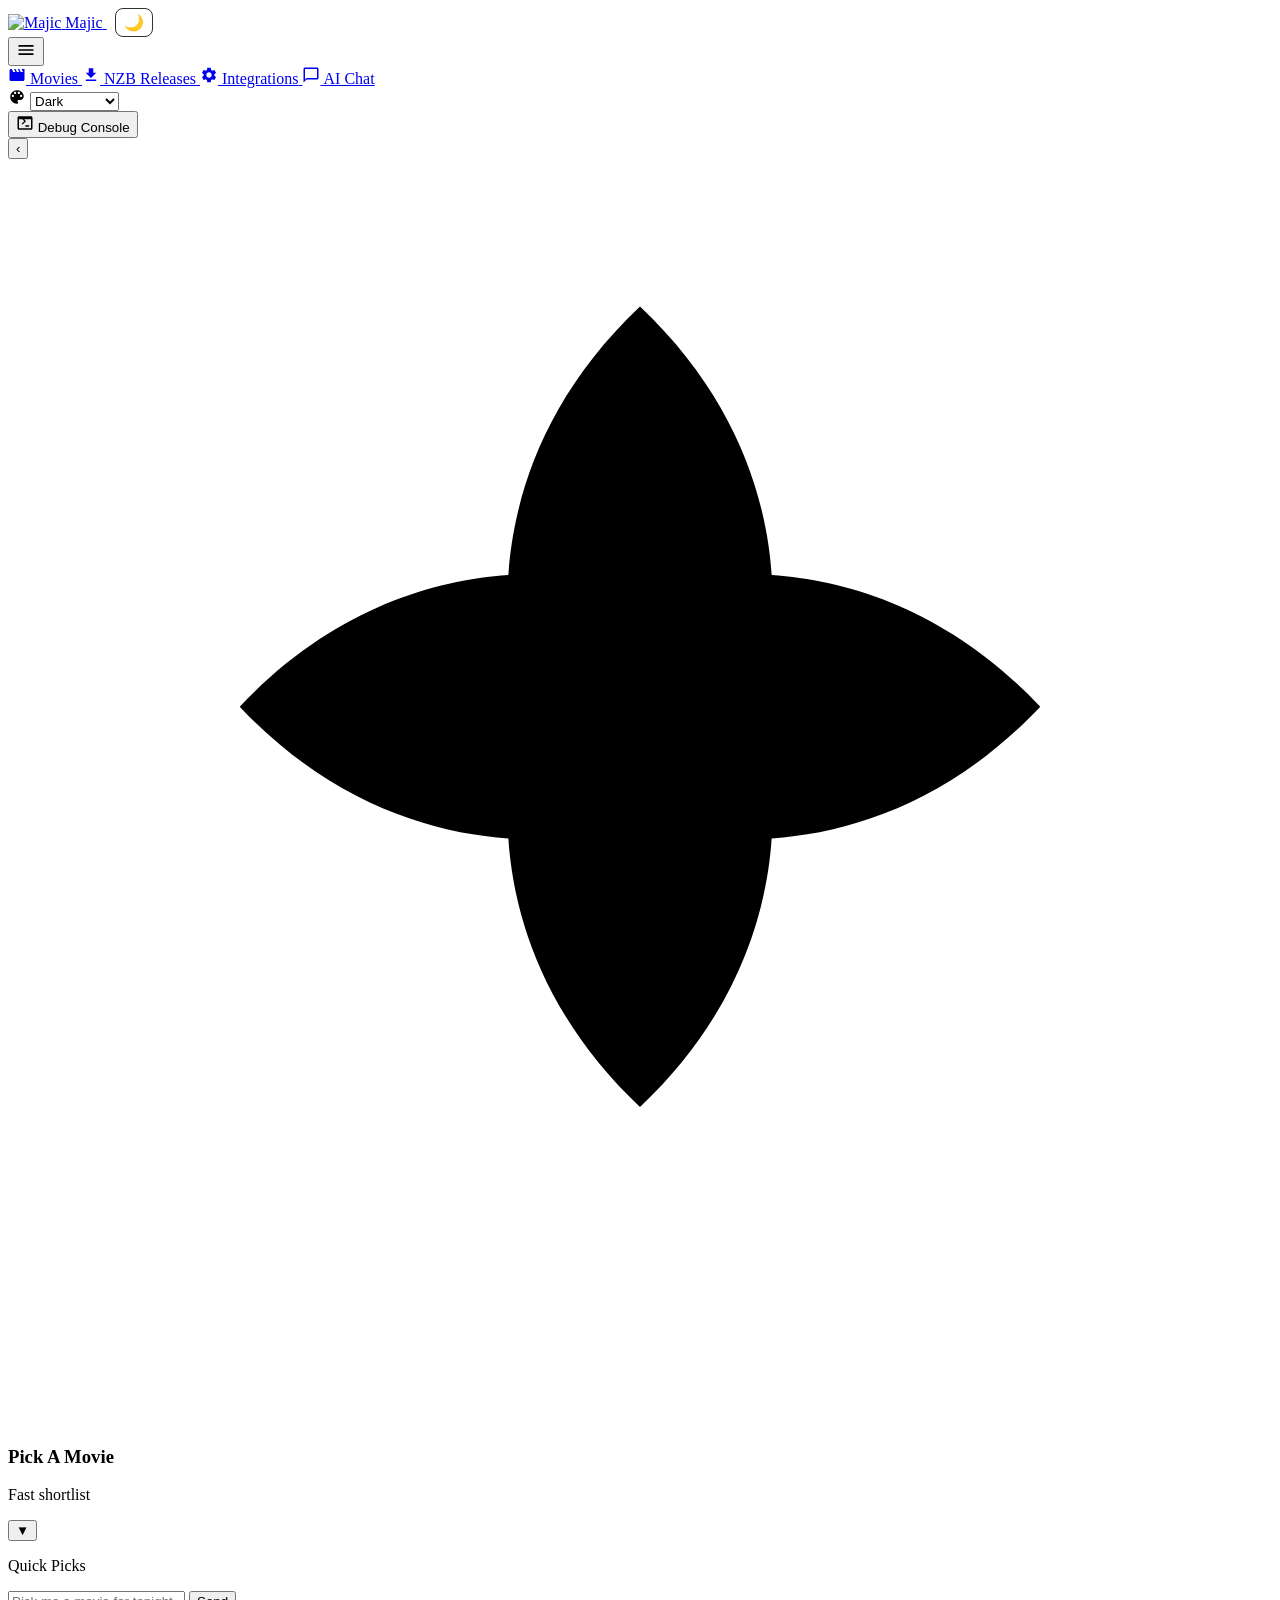
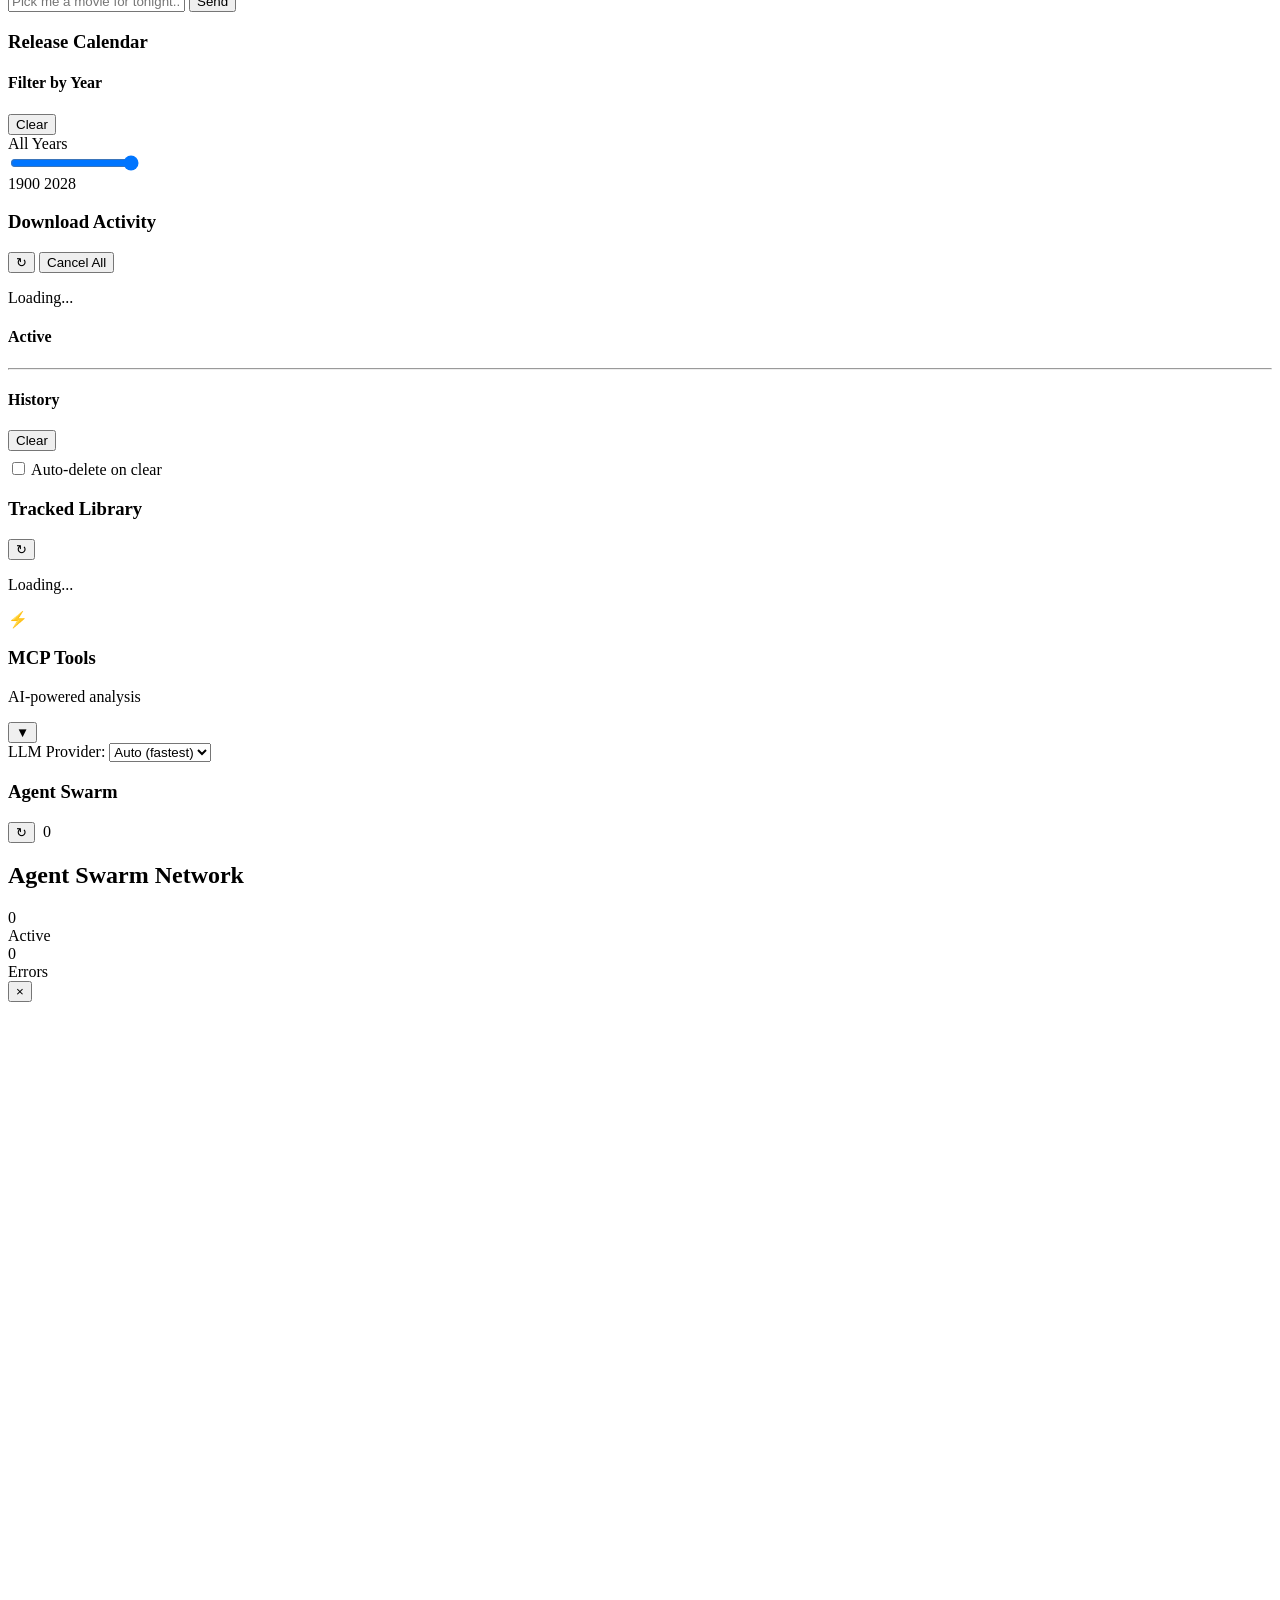
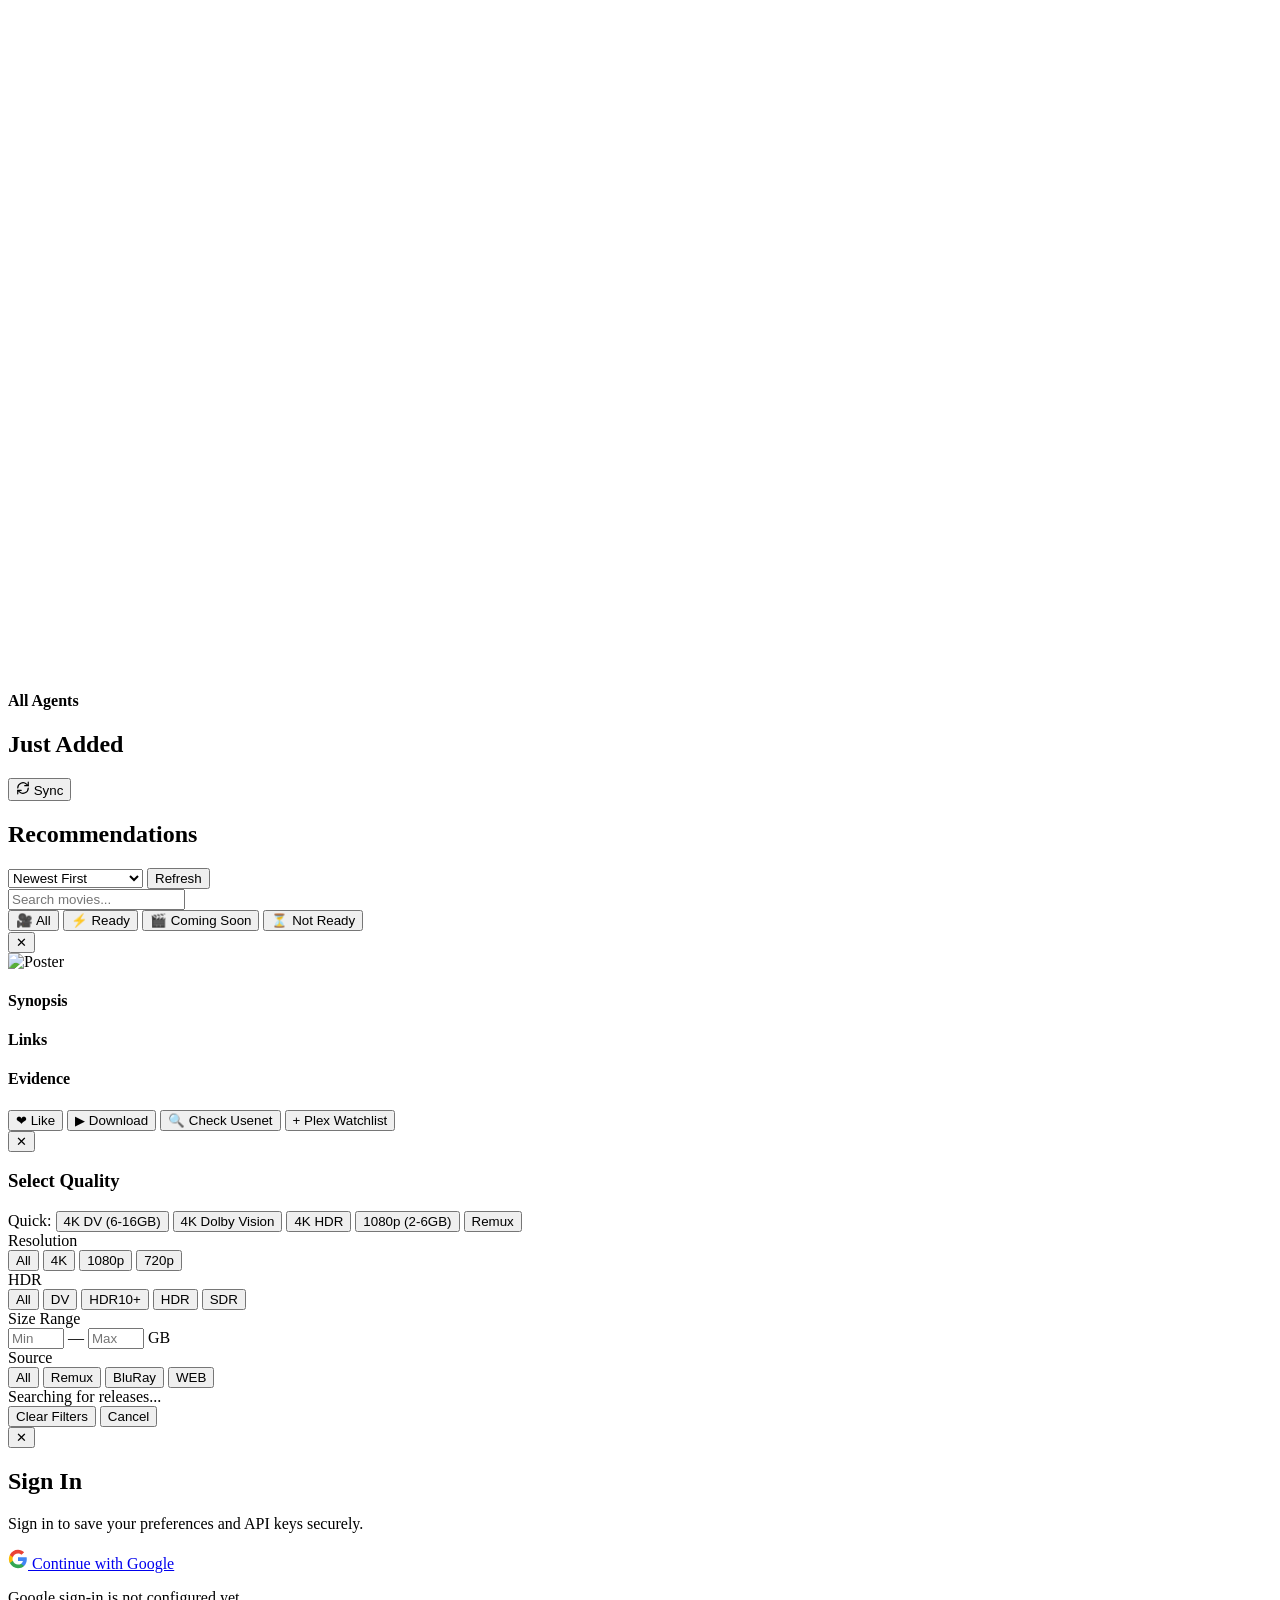
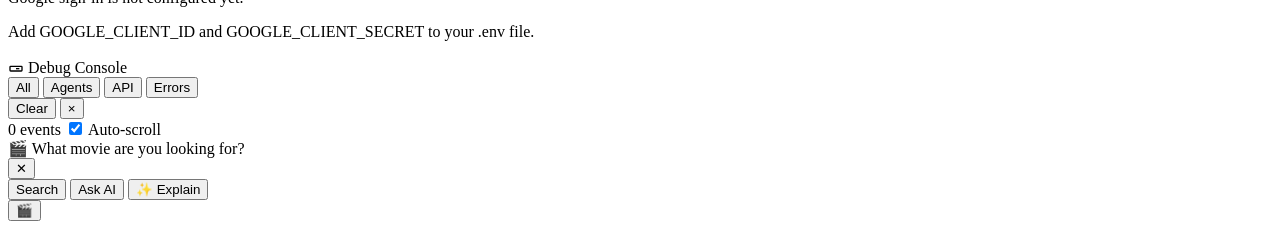
==== commit 5b6002c8: "feat: unify LLM provider, chat posters, service units - route all LLM calls through UnifiedLLMClient" ====
--- a/app/templates/index.html
+++ b/app/templates/index.html
@@ -11,7 +11,7 @@
       href="https://fonts.googleapis.com/css2?family=Inter:wght@400;500;600;700&family=Sora:wght@400;600;700;800&family=Outfit:wght@400;500;600;700&display=swap"
       rel="stylesheet"
     />
-    <link rel="stylesheet" href="/static/styles.css?v=20260322a" />
+    <link rel="stylesheet" href="/static/styles.css?v=20260504b" />
     <link rel="manifest" href="/static/manifest.json" />
     <meta name="theme-color" content="#7c3aed" />
     <meta name="apple-mobile-web-app-capable" content="yes" />
@@ -429,8 +429,14 @@
           </div>
           <div class="flip-card-back">
             <div class="flip-back-header">
-              <div class="title clickable-title"></div>
-              <div class="score-badge score back-score"></div>
+              <a class="trailer-poster-link" target="_blank" rel="noopener noreferrer">
+                <img class="trailer-poster-img" alt="Watch on YouTube" />
+                <span class="trailer-poster-play">▶</span>
+              </a>
+              <div class="back-header-text">
+                <div class="title clickable-title"></div>
+                <div class="score-badge score back-score"></div>
+              </div>
             </div>
             <p class="meta back-meta"></p>
             <div class="source-origin back-source-origin"></div>
@@ -630,7 +636,7 @@
       </div>
     </div>
 
-    <script src="/static/app.js?v=20260311c" defer></script>
+    <script src="/static/app.js?v=20260504b" defer></script>
 
     <!-- Sidebar Collapse + Resize -->
     <script>
@@ -710,16 +716,33 @@
     <div class="clippy-widget" id="clippy-widget">
       <div class="clippy-bubble" id="clippy-bubble">
         <div class="clippy-bubble-header">
-          <span class="clippy-bubble-title">🎬 What movie are you looking for?</span>
-          <button class="clippy-bubble-close" id="clippy-close" title="Dismiss">✕</button>
-        </div>
-        <div class="clippy-selection-preview" id="clippy-preview"></div>
-        <div class="clippy-actions">
-          <button class="clippy-action-btn primary" id="clippy-search-btn">Search</button>
-          <button class="clippy-action-btn ghost" id="clippy-chat-btn">Ask AI</button>
-          <button class="clippy-action-btn explain" id="clippy-explain-btn">✨ Explain</button>
-        </div>
-        <div class="clippy-explain-result" id="clippy-explain-result" hidden></div>
+          <span class="clippy-bubble-title" id="clippy-title">🎬 What movie are you looking for?</span>
+          <div style="display:flex;gap:6px;align-items:center;">
+            <button class="clippy-bubble-close" id="clippy-back" title="Back" hidden>←</button>
+            <button class="clippy-bubble-close" id="clippy-close" title="Dismiss">✕</button>
+          </div>
+        </div>
+
+        <!-- Quick-actions view -->
+        <div id="clippy-quick-view">
+          <div class="clippy-selection-preview" id="clippy-preview"></div>
+          <div class="clippy-actions">
+            <button class="clippy-action-btn primary" id="clippy-search-btn">Search</button>
+            <button class="clippy-action-btn ghost" id="clippy-chat-btn">Ask AI</button>
+            <button class="clippy-action-btn explain" id="clippy-explain-btn">✨ Explain</button>
+          </div>
+          <div class="clippy-explain-result" id="clippy-explain-result" hidden></div>
+        </div>
+
+        <!-- Inline chat view -->
+        <div id="clippy-chat-view" hidden>
+          <div id="clippy-chat-messages" class="clippy-chat-messages"></div>
+          <div class="clippy-chat-movie" id="clippy-chat-movie" hidden></div>
+          <div class="clippy-chat-input-row">
+            <input type="text" id="clippy-chat-input" class="clippy-chat-input" placeholder="Ask anything about movies..." autocomplete="off" />
+            <button id="clippy-chat-send" class="clippy-chat-send-btn">→</button>
+          </div>
+        </div>
       </div>
       <button class="clippy-btn" id="clippy-btn" title="Movie helper">
         🎬
@@ -729,26 +752,87 @@
 
     <script>
     (function() {
-      const widget = document.getElementById('clippy-widget');
-      const bubble = document.getElementById('clippy-bubble');
-      const btn    = document.getElementById('clippy-btn');
-      const closeBtn = document.getElementById('clippy-close');
-      const preview  = document.getElementById('clippy-preview');
-      const searchBtn = document.getElementById('clippy-search-btn');
-      const chatBtn      = document.getElementById('clippy-chat-btn');
-      const explainBtn   = document.getElementById('clippy-explain-btn');
+      const widget      = document.getElementById('clippy-widget');
+      const bubble      = document.getElementById('clippy-bubble');
+      const btn         = document.getElementById('clippy-btn');
+      const closeBtn    = document.getElementById('clippy-close');
+      const backBtn     = document.getElementById('clippy-back');
+      const titleEl     = document.getElementById('clippy-title');
+      const preview     = document.getElementById('clippy-preview');
+      const searchBtn   = document.getElementById('clippy-search-btn');
+      const chatBtn     = document.getElementById('clippy-chat-btn');
+      const explainBtn  = document.getElementById('clippy-explain-btn');
       const explainResult = document.getElementById('clippy-explain-result');
+      const quickView   = document.getElementById('clippy-quick-view');
+      const chatView    = document.getElementById('clippy-chat-view');
+      const chatMessages = document.getElementById('clippy-chat-messages');
+      const chatInput   = document.getElementById('clippy-chat-input');
+      const chatSend    = document.getElementById('clippy-chat-send');
+      const chatMovie   = document.getElementById('clippy-chat-movie');
 
       let selectedText = '';
       let hideTimer = null;
-
+      let chatHistory = [];
+      let chatBusy = false;
+
+      // ── active flip card helper ─────────────────────────────────────────
+      function getActiveRec() {
+        return window.activeFlipRec || null;
+      }
+      function getActiveMovie() {
+        const rec = getActiveRec();
+        if (!rec) return null;
+        return (rec && rec.movie) ? rec.movie : rec;
+      }
+
+      // ── view switching ──────────────────────────────────────────────────
+      function showQuickView() {
+        quickView.hidden = false;
+        chatView.hidden = true;
+        backBtn.hidden = true;
+        const m = getActiveMovie();
+        titleEl.textContent = m ? '🎬 ' + m.title : '🎬 What movie are you looking for?';
+      }
+
+      function showChatView(prefill) {
+        quickView.hidden = true;
+        chatView.hidden = false;
+        backBtn.hidden = false;
+        const m = getActiveMovie();
+        titleEl.textContent = m ? '🤖 Ask about ' + m.title : '🤖 AI Chat';
+        clearTimeout(hideTimer);
+        if (prefill !== undefined && prefill !== null) {
+          chatInput.value = prefill;
+        }
+        chatInput.focus();
+      }
+
+      // ── bubble show/hide ────────────────────────────────────────────────
       function showBubble(text) {
-        selectedText = text.trim().slice(0, 80);
-        preview.textContent = selectedText || '...';
+        const m = getActiveMovie();
+        if (m) {
+          // Active flip card takes priority over text selection
+          selectedText = m.title;
+          preview.textContent = '🎬 ' + m.title + (m.year ? ' (' + m.year + ')' : '');
+          titleEl.textContent = '🎬 ' + m.title;
+        } else {
+          selectedText = (text || '').trim().slice(0, 80);
+          preview.textContent = selectedText || '...';
+          titleEl.textContent = '🎬 What movie are you looking for?';
+        }
+        showQuickView();
+        explainResult.hidden = true;
+        explainResult.textContent = '';
         bubble.classList.add('visible');
         btn.classList.add('has-selection');
         clearTimeout(hideTimer);
         hideTimer = setTimeout(hideBubble, 12000);
+      }
+
+      function showChatBubble(prefill) {
+        bubble.classList.add('visible');
+        btn.classList.remove('has-selection');
+        showChatView(prefill);
       }
 
       function hideBubble() {
@@ -757,29 +841,81 @@
         selectedText = '';
         explainResult.hidden = true;
         explainResult.textContent = '';
-      }
-
-      document.addEventListener('mouseup', function(e) {
-        if (widget.contains(e.target)) return;
-        setTimeout(function() {
-          const sel = window.getSelection();
-          const text = sel ? sel.toString().trim() : '';
-          if (text.length > 1) {
-            showBubble(text);
+        showQuickView();
+      }
+
+      // ── chat logic ──────────────────────────────────────────────────────
+      function addChatMsg(text, role) {
+        const d = document.createElement('div');
+        d.className = 'clippy-msg clippy-msg-' + role;
+        d.textContent = text;
+        chatMessages.appendChild(d);
+        chatMessages.scrollTop = chatMessages.scrollHeight;
+        return d;
+      }
+
+      function showMovieCard(movie) {
+        if (!movie || !movie.title) { chatMovie.hidden = true; return; }
+        chatMovie.hidden = false;
+        chatMovie.innerHTML = '';
+        if (movie.poster_url) {
+          const img = document.createElement('img');
+          img.src = movie.poster_url;
+          img.alt = movie.title;
+          img.className = 'clippy-movie-poster';
+          img.onerror = () => img.remove();
+          chatMovie.appendChild(img);
+        }
+        const info = document.createElement('div');
+        info.className = 'clippy-movie-info';
+        info.innerHTML = '<strong>' + movie.title + '</strong>' + (movie.year ? ' <span>(' + movie.year + ')</span>' : '');
+        chatMovie.appendChild(info);
+      }
+
+      async function sendChatMessage() {
+        const msg = chatInput.value.trim();
+        if (!msg || chatBusy) return;
+        chatBusy = true;
+        chatInput.value = '';
+        chatSend.disabled = true;
+        addChatMsg(msg, 'user');
+        chatHistory.push({ role: 'user', content: msg });
+        const thinking = addChatMsg('…', 'thinking');
+        try {
+          const res = await fetch('/api/ai/chat', {
+            method: 'POST',
+            headers: { 'Content-Type': 'application/json' },
+            body: JSON.stringify({ message: msg, context: '' })
+          });
+          const data = await res.json();
+          thinking.remove();
+          const reply = (data.response || 'No response').trim();
+          addChatMsg(reply, 'assistant');
+          chatHistory.push({ role: 'assistant', content: reply });
+          if (data.movies && data.movies.length > 0) {
+            showMovieCard(data.movies[0]);
+          } else {
+            chatMovie.hidden = true;
           }
-        }, 10);
-      });
-
-      document.addEventListener('selectionchange', function() {
-        const sel = window.getSelection();
-        if (!sel || sel.toString().trim().length === 0) {
-          clearTimeout(hideTimer);
-          hideTimer = setTimeout(function() {
-            if (!window.getSelection() || !window.getSelection().toString().trim()) {
-              hideBubble();
-            }
-          }, 800);
-        }
+        } catch(err) {
+          thinking.remove();
+          addChatMsg('Error: ' + err.message, 'error');
+        } finally {
+          chatBusy = false;
+          chatSend.disabled = false;
+          chatInput.focus();
+        }
+      }
+
+      // ── event listeners ─────────────────────────────────────────────────
+      chatSend.addEventListener('click', sendChatMessage);
+      chatInput.addEventListener('keydown', function(e) {
+        if (e.key === 'Enter' && !e.shiftKey) { e.preventDefault(); sendChatMessage(); }
+      });
+
+      backBtn.addEventListener('click', function(e) {
+        e.stopPropagation();
+        showQuickView();
       });
 
       closeBtn.addEventListener('click', function(e) {
@@ -790,14 +926,36 @@
       btn.addEventListener('click', function() {
         if (bubble.classList.contains('visible')) {
           hideBubble();
+          return;
+        }
+        const activeM = getActiveMovie();
+        if (activeM) {
+          // Flip card is open — go straight to chat about that movie
+          const prefill = 'Why should I watch "' + activeM.title + '"' + (activeM.year ? ' (' + activeM.year + ')' : '') + '?';
+          showChatBubble(prefill);
         } else if (selectedText) {
           showBubble(selectedText);
         } else {
-          const chatCard = document.getElementById('ai-chat-card');
-          if (chatCard) {
-            chatCard.scrollIntoView({ behavior: 'smooth', block: 'center' });
-            const inp = document.getElementById('ai-chat-input') || document.querySelector('.ai-input');
-            if (inp) inp.focus();
+          // Show top downloadable movies
+          const recs = window.currentRecommendations || [];
+          const downloadable = recs.filter(r => {
+            const m = r && r.movie ? r.movie : r;
+            return m && (m.available_on_usenet || (m.source_tags || []).some(t =>
+              ['nzbgeek','drunkenslug','usenet','nzbgeek-rss'].includes(String(t).toLowerCase())
+            ));
+          }).slice(0, 3);
+
+          if (downloadable.length > 0) {
+            showQuickView();
+            const titles = downloadable.map(r => {
+              const m = r && r.movie ? r.movie : r;
+              return m.title + (m.year ? ' (' + m.year + ')' : '');
+            }).join(', ');
+            preview.textContent = '📥 Available: ' + titles;
+            bubble.classList.add('visible');
+            clearTimeout(hideTimer);
+          } else {
+            showChatBubble('');
           }
         }
       });
@@ -817,22 +975,21 @@
       });
 
       chatBtn.addEventListener('click', function() {
-        if (!selectedText) return;
-        const chatCard = document.getElementById('ai-chat-card');
-        const chatInput = document.getElementById('ai-chat-input') || document.querySelector('.ai-input');
-        if (chatInput) {
-          chatInput.value = 'Tell me about: ' + selectedText;
-          chatInput.dispatchEvent(new Event('input', { bubbles: true }));
-          chatInput.focus();
-          if (chatCard) chatCard.scrollIntoView({ behavior: 'smooth', block: 'center' });
+        const m = getActiveMovie();
+        if (m) {
+          const prefill = 'Why should I watch "' + m.title + '"' + (m.year ? ' (' + m.year + ')' : '') + '?';
+          showChatView(prefill);
         } else {
-          window.open('/chat?q=' + encodeURIComponent(selectedText), '_blank');
-        }
-        hideBubble();
+          showChatView(selectedText ? 'Tell me about: ' + selectedText : '');
+        }
       });
 
       explainBtn.addEventListener('click', async function() {
-        if (!selectedText) return;
+        const m = getActiveMovie();
+        const subject = m
+          ? '"' + m.title + '"' + (m.year ? ' (' + m.year + ')' : '')
+          : selectedText;
+        if (!subject) return;
         explainBtn.disabled = true;
         explainBtn.textContent = '...';
         explainResult.hidden = false;
@@ -843,22 +1000,44 @@
             method: 'POST',
             headers: { 'Content-Type': 'application/json' },
             body: JSON.stringify({
-              message: 'Briefly explain this in movie context (2-3 sentences max): ' + selectedText,
+              message: m
+                ? 'Give a 2-3 sentence pitch for why someone should watch ' + subject + '. Be specific and engaging.'
+                : 'Briefly explain this in movie context (2-3 sentences max): ' + subject,
               history: []
             })
           });
           const data = await res.json();
           const reply = (data.response || '').trim() || 'No response from AI.';
           explainResult.textContent = reply;
-          const providerEl = document.getElementById('nav-ai-provider');
-          if (data.provider && providerEl) {
-            providerEl.dataset.provider = data.provider;
-          }
         } catch(err) {
           explainResult.textContent = 'Error: ' + err.message;
         } finally {
           explainBtn.disabled = false;
           explainBtn.textContent = '✨ Explain';
+        }
+      });
+
+      // Show bubble on text selection
+      document.addEventListener('mouseup', function(e) {
+        if (widget.contains(e.target)) return;
+        // Ignore clicks on interactive elements — avoids capturing button labels
+        if (e.target.closest('button, a, input, select, textarea, label, [role="button"]')) return;
+        setTimeout(function() {
+          const sel = window.getSelection();
+          const text = sel ? sel.toString().trim() : '';
+          // Require at least 3 chars and not pure punctuation/numbers
+          if (text.length > 2 && /[a-zA-Z]/.test(text)) showBubble(text);
+        }, 10);
+      });
+
+      document.addEventListener('selectionchange', function() {
+        const sel = window.getSelection();
+        if (!sel || sel.toString().trim().length === 0) {
+          clearTimeout(hideTimer);
+          hideTimer = setTimeout(function() {
+            if (!chatView.hidden) return; // keep open if in chat mode
+            if (!window.getSelection() || !window.getSelection().toString().trim()) hideBubble();
+          }, 800);
         }
       });
     })();
